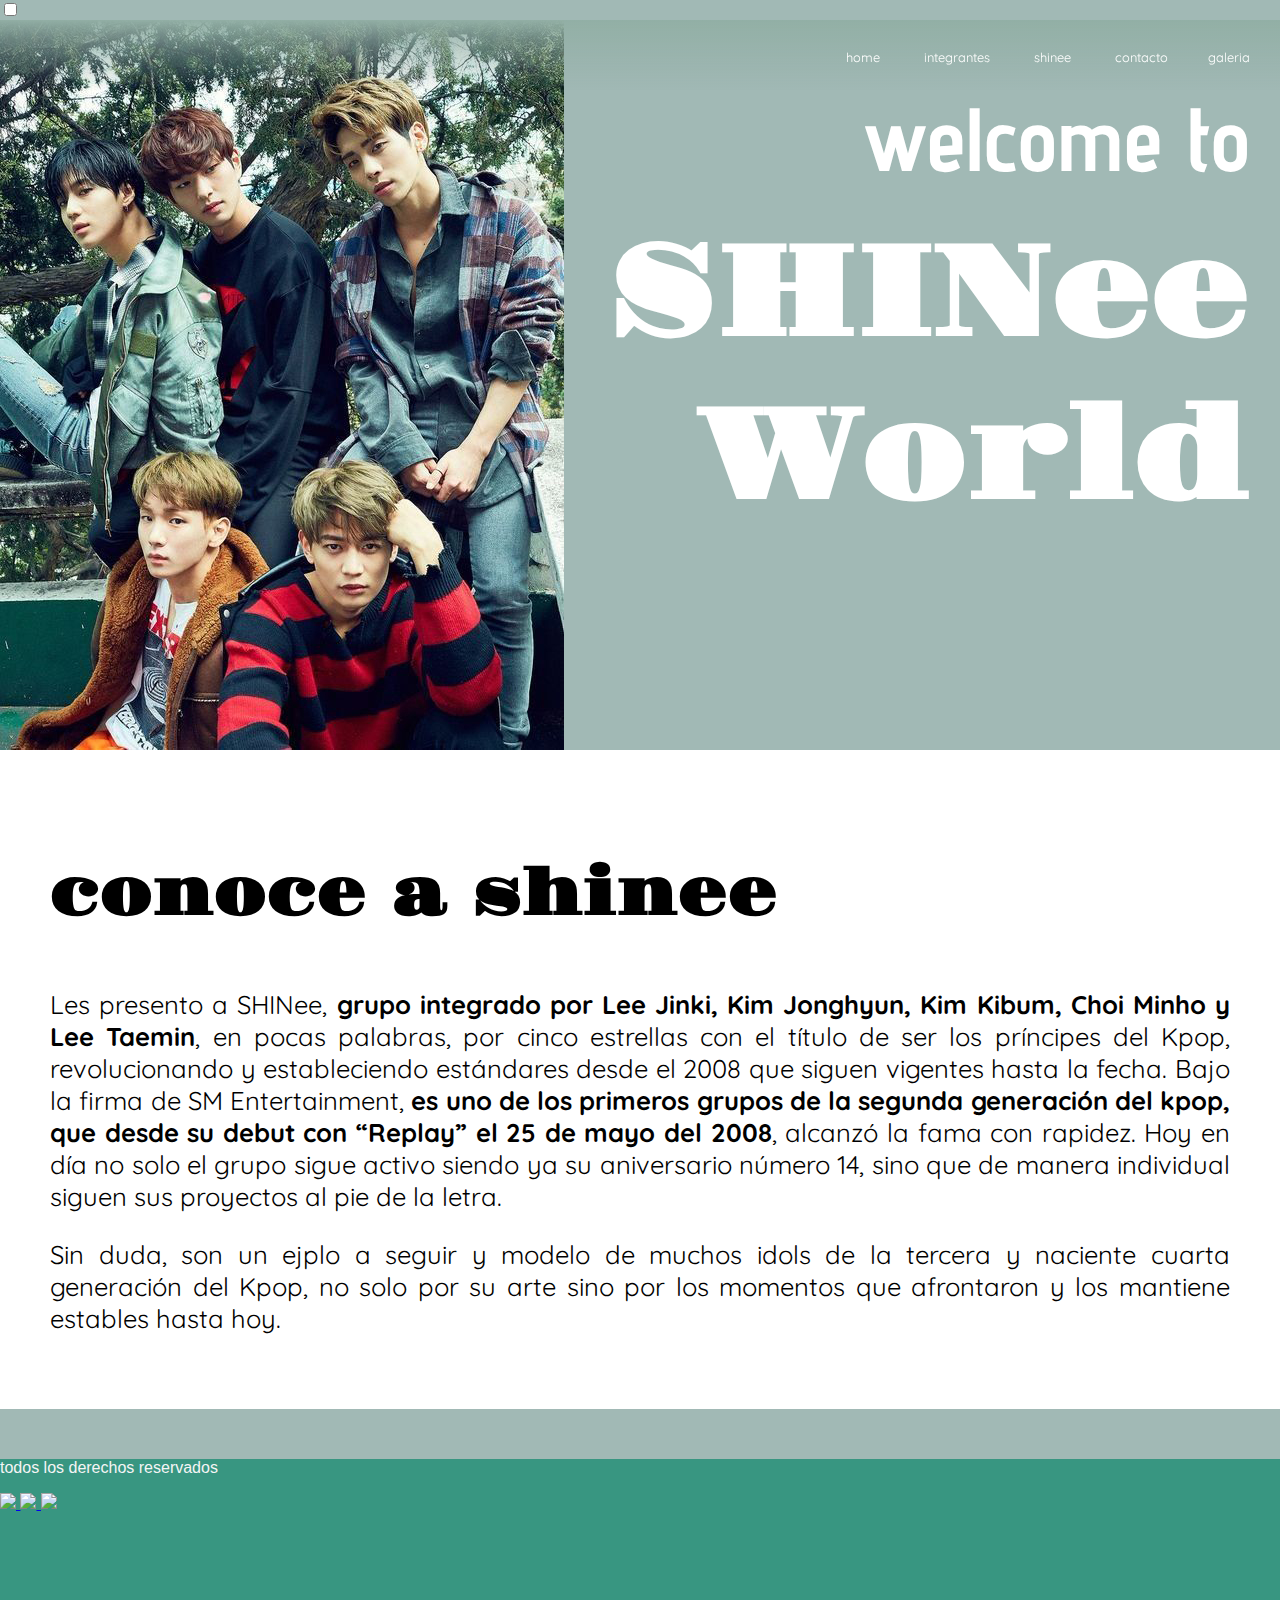
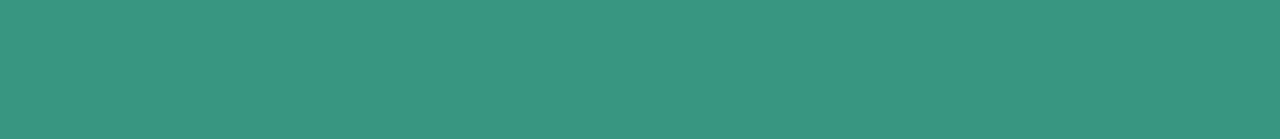
==== index.html @ b1d78f76 "first commit" ====
<!DOCTYPE html>
<html lang="es">

<head>
    <meta charset="UTF-8">
    <meta http-equiv="X-UA-Compatible" content="IE=edge">
    <meta name="viewport" content="width=device-width, initial-scale=1.0">
    <link rel="stylesheet" href="style.css">
    <link rel="preconnect" href="https://fonts.googleapis.com">
    <link rel="preconnect" href="https://fonts.gstatic.com" crossorigin>
    <link href="https://fonts.googleapis.com/css2?family=Advent+Pro:wght@100&display=swap" rel="stylesheet">
    <link rel="preconnect" href="https://fonts.googleapis.com">
    <link rel="preconnect" href="https://fonts.gstatic.com" crossorigin>
    <link href="https://fonts.googleapis.com/css2?family=Quicksand:wght@700&display=swap" rel="stylesheet">
    <link rel="preconnect" href="https://fonts.googleapis.com">
    <link rel="preconnect" href="https://fonts.gstatic.com" crossorigin>
    <link href="https://fonts.googleapis.com/css2?family=Gravitas+One&family=Quicksand:wght@300;400&display=swap"
        rel="stylesheet"
    href="https://raw.github.com/daneden/animate.css/master/animate.css">
    <title>shinee world</title>
</head>

<body>

<Header>

    <div id="grillaindex">

        <div id="home"> 
        <input type="checkbox" name="nav-btn" id="nav-btn" />
    <span></span>
            <nav>
                <ul>

                    <li><a href="#home"> home </a></li>
                    <li><a href="integrantes.html"> integrantes</a></li>
                    <li><a href="shinee.html"> shinee </a></li>
                    <li><a href="contacto.html"> contacto </a>
                    <li><a href="galeria.html"> galeria </a>

                </ul>

            </nav>

</Header>

        <div class="banner">

            <div class="imgfondo">
                <img src="./imagenes/shinee/banner.jpg" alt="foto grupal de shinee">
            </div>

            <h1> welcome to <span id="shineeworld"> <br> SHINee <br> World</span></h1>
        </div>

        <main class="mainindex">
            <h2>conoce a shinee</h2>
            <p>Les presento a SHINee, <strong>grupo integrado por Lee Jinki, Kim Jonghyun, Kim Kibum, Choi Minho y Lee
                    Taemin</strong>,
                en pocas palabras, por cinco estrellas con el título de ser los príncipes del Kpop, revolucionando y
                estableciendo estándares desde el 2008 que siguen vigentes hasta la fecha. Bajo la firma de SM
                Entertainment,<strong> es uno de los primeros grupos de la segunda generación del kpop, que desde su
                    debut
                    con
                    “Replay” el 25 de mayo del 2008</strong>, alcanzó la fama con rapidez. Hoy en día no solo el grupo
                sigue
                activo
                siendo ya su aniversario número 14, sino que de manera individual siguen sus proyectos al pie de la
                letra.
            </p>
            <p>
                Sin duda, son un ejplo a seguir y modelo de muchos idols de la tercera y naciente cuarta generación
                del Kpop, no solo por su arte sino por los momentos que afrontaron y los mantiene estables hasta hoy.
            </p>


    </div>
    </main>



    <footer>

        <p>todos los derechos reservados</p>

        <a href="https://es-la.facebook.com/shinee">
            <img src="https://img.icons8.com/ios/50/FFFFFF/facebook-f.png" />
        </a>

        <a href="https://www.youtube.com/channel/UCyPwRgc3gQGqhk6RoGS50Ug">
            <img src="https://img.icons8.com/ios-filled/50/FFFFFF/youtube-play.png" />
        </a>

        <a href="https://www.instagram.com/shinee/">
            <img src="https://img.icons8.com/sf-regular-filled/48/FFFFFF/instagram-new.png" />
        </a>
    </footer>



</body>

</html>
---- style.css ----
@media (min-width: 0px) and (max-width: 320px) {

body {
    background-color: #d2ffec;
}

    /*MENU DESPLEGABLE*/


    #nav-btn{
        cursor: pointer;
        height: 25px;
        opacity: 0;
        position: absolute;
        right: 0;
        width: 25px;
        z-index: 100;
    }
    #nav-btn + label{
        display: block;
        height: 4px;
        height: 25px;
        left: 18px;
        position: absolute;
        right: 18px;
        top: 44px;
        width: 25px;
    }
    #nav-btn + span{
        background-color: rgb(255, 255, 255);
        cursor: pointer;
        display: block;
        height: 4px;
        position: absolute;
        right: 20px;
        top: 44px;
        width: 25px;
        z-index: 99;
    }
    #nav-btn + span::before,
    #nav-btn + span::after{
        background-color: rgb(255, 255, 255);
        content: "";
        display: block;
        height: 4px;
        left: 0;
        position: absolute;
        width: 25px;
    }
    #nav-btn + span::before{
        top: -20px;
    }
    #nav-btn + span::after{
        bottom: -20px;
    }
    #nav-btn:checked + span{
        background-color: #F5060A;
    }
    #nav-btn + span::before,
    #nav-btn + span::after{
        transition-delay: 0.3s, 0s;
        transition-duration: 0.3s, 0.3s;
    }
    #nav-btn + span::before{
        transition-property: top, transform;
    }
    #nav-btn + span::after{
        transition-property: bottom, transform;
    }
    #nav-btn:checked + span{
        background: none;
    }
    #nav-btn:checked + span::before{
        top: 0;
        transform: rotate(45deg);
    }
    #nav-btn:checked + span::after{
        bottom: 0;
        transform: rotate(-45deg);
    }
    #nav-btn:checked + span::before,
    #nav-btn:checked + span::after{
        transition-delay: 0s, 0.3s;
    }
    #nav-btn:checked ~ nav{
        left: 0px;
        opacity: 100;
        position: fixed;
        visibility: 1;
        z-index: 98;
    }
    #nav-btn:checked ~ nav ul{
        transform: translate(-50%, -50%);
    }
    nav{
        background: rgba(71, 106, 102, 0.534) none repeat scroll 0% 0%;
        height: 100%;
        opacity: 0;
        position: absolute;
        top: 0px;
        transition: opacity 0.5s ease 0s, visibility 0s ease 0.5s;
        visibility: 0;
        width: 100%;
        z-index: -1;
    }
    nav ul{
        left: 50%;
        position: absolute;
        top: 50%;
        transform: translate(-50%, 0%);
        transition: all 1s ease-in-out;
    }
    nav li{
        font-size: 30px;
        list-style: none;
        padding-bottom: 10px;
        text-align: center;
    }
    nav ul li a:hover{
        color: #fff;
    }
    nav li a{
        font-family: 'Quicksand', sans-serif;
        color: rgb(255, 255, 255);
        text-decoration: none;
    }
    




    
/*BANNER*/



p {
    font-size: 4vw;
}


    .bannerintegrantes, .bannerconcurso, .bannershinee, .bannergaleria, .banner {
            color: rgb(255, 255, 255);
            font-family: 'Gravitas One', cursive;  
            font-size: 5vw;
            text-align: center;
            position: sticky;    
        }

.bannerintegrantes img, .bannerconcurso img, .bannershinee img, .bannergaleria img, .banner img{
    max-width: 94vw;
    position: sticky;
}

.imgfondo img {
    filter:brightness(0.6)
}

        .banner h1 {
            position: absolute;
            top: 50%;
            left: 50%;
            transform: translate(-50%, -50%);
            float: right;
            font-size: 9vw;
            margin: 30px;
            text-align: right;
            font-family: 'Advent Pro', sans-serif;
            color: rgb(255, 255, 255);
        }


.mainindex{
    grid-area: mainindex;
}

#shineeworld {
    font-size: 11vw;
    font-family: 'Gravitas One', cursive;
    color: rgb(255, 255, 255) ;
}

.contenedor {
    height: 100%;
    width: 100%;;
}



/*HOME INFO*/

main {
    font-size: 2vw;
    font-family: 'Quicksand', sans-serif;
    margin: 0px;
    padding: 20px;
    text-align: justify;
    background-color: #ffffff;
    grid-area: main;
}



main h2 {
    font-size: 5vw;
    font-family: 'Gravitas One', cursive; ;

}











/* INTEGRANTES */

.h1integrantes {
    margin-top: 0px;
}


    
    .h1integrantes {
    position: absolute;
    top: 50%;
    left: 50%;
    transform: translate(-50%, -50%);
    }






/*SHINEE*/



.h1infoshinee {
    margin-top: 0px;
    position: absolute;
    top: 50%;
    left: 50%;
    transform: translate(-50%, -50%);
    font-family: 'Gravitas One', cursive;
    color: #ffffff;
        }










/*CONCURSO*/

.h1concurso {
    margin-top: 0px;
    position: absolute;
    top: 50%;
    left: 50%;
    transform: translate(-50%, -50%);
    }


.infocontacto {
    font-size: 20px;
    font-family: 'Quicksand', sans-serif;
    margin: 0px;
    padding: 50px;
    margin-bottom: 30px;
    text-align: justify;
    background-color: #ffffff;

}

.infocontacto h2 {
    font-size: 40px;
    font-family: 'Gravitas One', cursive; 
    text-align: center;
}


/*FORM*/

.contenedor .form .form-header .form-title{
    font-family: 'Quicksand', sans-serif;
    font-weight: normal;
    text-align: center;
    padding: 5px 0;
    }
    .contenedor .form .form-header .form-title span{
        color: #ffffff;
    }
    
    .contenedor .form {
        width: 50%;
        max-width: 500px;
        margin: auto;
        padding: 5px 35px;
        margin-top: 20px;
        padding-bottom: 30px;
        border-radius: 10px;
    }
    
    .contenedor .form .form-control-label {
        display: block;
        color: rgb(10, 4, 4);
        font-size: 16px;
        position: relative;
    }
    .contenedor .form .form-input, .form-textarea{
        background: rgba(255, 255, 255, 0.572);
        border: none;
        outline: none;
        border-bottom: 2px solid rgb(195, 247, 225);
        width: 100%;
        padding: 10px;
        font-size: 12px;
        color: rgb(130, 151, 141)
    }
    
    .contenedor .form .form-textarea{
        resize: vertical;
        max-height: 150px;
        min-height: 50px;
    }
    .contenedor .form .btn-submit{
        width: 100%;
        outline: none;
        background:rgb(155, 202, 180);
        font-size: 16px;
        border: none;
        color: rgb(215, 225, 225);
        padding: 15px 0;
        cursor: pointer;
        transition: all .5s ease;
    }
    .contenedor .form .btn-submit:hover {
    background: #ffffff;
}








/*GALERIA*/


.cajagaleria h1 {
    margin-top: 0px;
    position: absolute;
    top: 50%;
    left: 50%;
    transform: translate(-50%, -50%);
    
}








/*FOOTER*/

footer {
    background-color: #389681;                   
    margin: auto ;
    height: 280px;
    width: 100%;
    margin-top: 50px;
    font-family: Arial, "Helvetica Neue", Helvetica, sans-serif;
    color: whitesmoke ;
    }  
}























/*----------------------------------------------------------------------------------------------------------------*/


























/*ESCRITORIO*/




@media (min-width: 321px) and (max-width: 2000px ) 
{
    

body {
    margin: 0px;
    background-color: rgb(161, 185, 181);
}


*{
    max-width: 100%;
}

header{
    margin-left: auto;
    margin-right: auto;
    margin-top: 0px;
}










/*HOME*/

/* BARRA DE NAVEGACION */

nav {
    width: 100% ;
    height: 70px;
    background: rgb(146,175,165);
    background: linear-gradient(0deg, rgba(146,175,165,0) 0%, rgba(146,175,165,1) 100%);
    text-align: right;
    font-family: 'Quicksand', sans-serif;
    position: fixed;


}


nav li {
    display: inline-block;
    padding: 10px;
    padding-right: 30px;

}

nav a {
    text-decoration: none;
    color: white;
    font-size: 1vw;

}


ul {
    display: inline-block;
}





/*BANNER*/

.bannerintegrantes, .bannerconcurso, .bannershinee, .bannergaleria {
color: rgb(255, 255, 255);
    font-family: 'Gravitas One', cursive;  
    font-size: 5vw;
    text-align: center;   
}




.imgfondo{
    float: left;
    grid-area: imgfondo;
    display: flex;
}

.banner h1 {
    float: right;
    font-size: 7vw;
    margin: 30px;
    text-align: right;
    font-family: 'Advent Pro', sans-serif;
    color: rgb(255, 255, 255);
}

.banner {
    display:grid;
    grid-template-areas: 
    "imgfondo mainindex";

}

.mainindex{
    grid-area: mainindex;
}

#shineeworld {
    font-size: 10vw;
    font-family: 'Gravitas One', cursive;
    color: rgb(255, 255, 255) ;
}

.contenedor {
    height: 100%;
    width: 100%;;
}



/*HOME INFO*/

main {
    font-size: 2vw;
    font-family: 'Quicksand', sans-serif;
    margin: 0px;
    padding: 50px;
    text-align: justify;
    background-color: #ffffff;
    grid-area: main;
}



main h2 {
    font-size: 5vw;
    font-family: 'Gravitas One', cursive; ;

}

















/* INTEGRANTES */

.h1integrantes {
    margin-top: 0px;
}


    
    .h1integrantes {
    position: absolute;
    top: 50%;
    left: 50%;
    transform: translate(-50%, -50%);
    }



















/*SHINEE*/



.h1infoshinee {
    margin-top: 0px;
    position: absolute;
    top: 50%;
    left: 50%;
    transform: translate(-50%, -50%);
    font-family: 'Gravitas One', cursive;
    color: #ffffff;
        }


















/*CONCURSO*/

.h1concurso {
    margin-top: 0px;
    position: absolute;
    top: 50%;
    left: 50%;
    transform: translate(-50%, -50%);
    }


.infocontacto {
    font-size: 20px;
    font-family: 'Quicksand', sans-serif;
    margin: 0px;
    padding: 50px;
    margin-bottom: 30px;
    text-align: justify;
    background-color: #ffffff;

}

.infocontacto h2 {
    font-size: 40px;
    font-family: 'Gravitas One', cursive; 
    text-align: center;
}


/*FORM*/

.contenedor .form .form-header .form-title{
    font-family: 'Quicksand', sans-serif;
    font-weight: normal;
    text-align: center;
    padding: 5px 0;
    }
    .contenedor .form .form-header .form-title span{
        color: #ffffff;
    }
    
    .contenedor .form {
        width: 50%;
        max-width: 500px;
        margin: auto;
        padding: 5px 35px;
        margin-top: 20px;
        padding-bottom: 30px;
        border-radius: 10px;
    }
    
    .contenedor .form .form-control-label {
        display: block;
        color: rgb(10, 4, 4);
        font-size: 16px;
        position: relative;
    }
    .contenedor .form .form-input, .form-textarea{
        background: rgba(255, 255, 255, 0.572);
        border: none;
        outline: none;
        border-bottom: 2px solid rgb(195, 247, 225);
        width: 100%;
        padding: 10px;
        font-size: 12px;
        color: rgb(130, 151, 141)
    }
    
    .contenedor .form .form-textarea{
        resize: vertical;
        max-height: 150px;
        min-height: 50px;
    }
    .contenedor .form .btn-submit{
        width: 100%;
        outline: none;
        background:rgb(155, 202, 180);
        font-size: 16px;
        border: none;
        color: rgb(215, 225, 225);
        padding: 15px 0;
        cursor: pointer;
        transition: all .5s ease;
    }
    .contenedor .form .btn-submit:hover {
    background: #ffffff;
}















/*GALERIA*/


.cajagaleria h1 {
    margin-top: 0px;
    position: absolute;
    top: 50%;
    left: 50%;
    transform: translate(-50%, -50%);
    
}








/*FOOTER*/

footer {
    background-color: #389681;                   
    margin: auto ;
    height: 280px;
    width: 100%;
    margin-top: 50px;
    font-family: Arial, "Helvetica Neue", Helvetica, sans-serif;
    color: whitesmoke ;
    }  


}
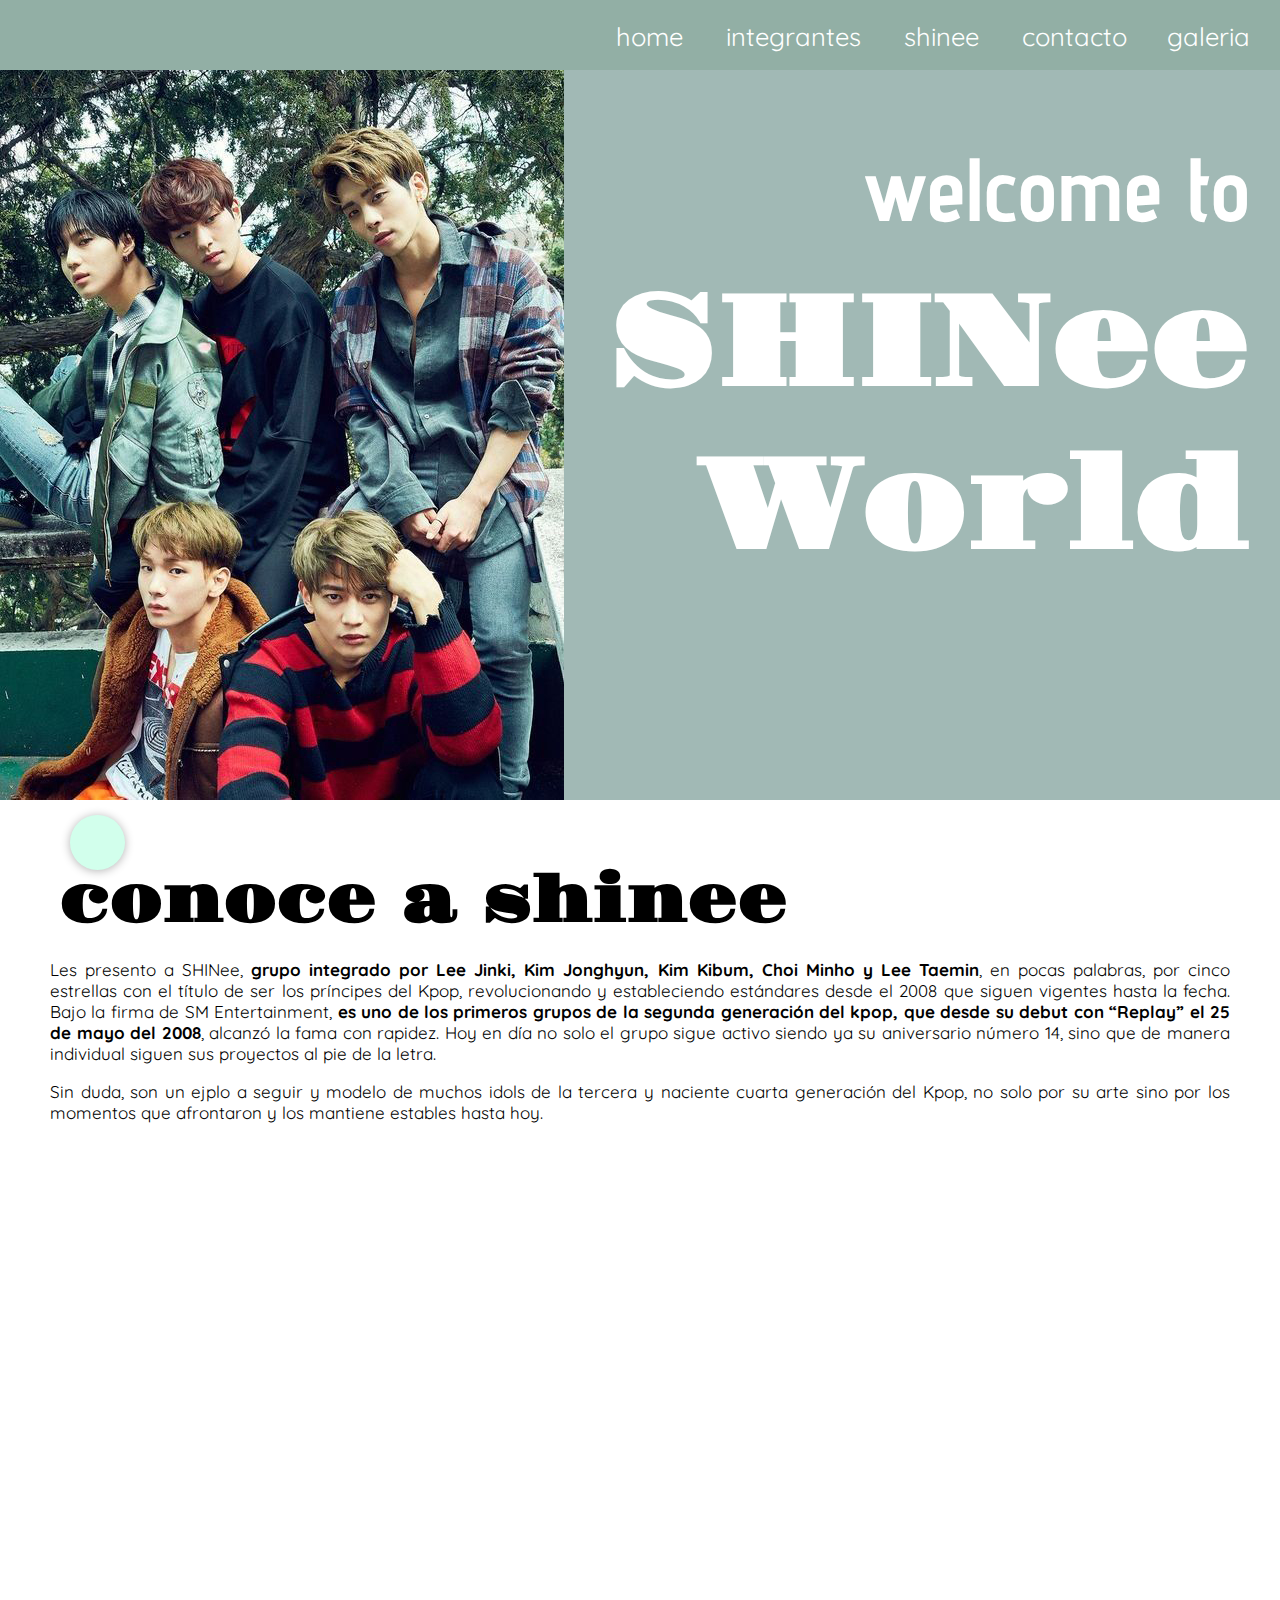
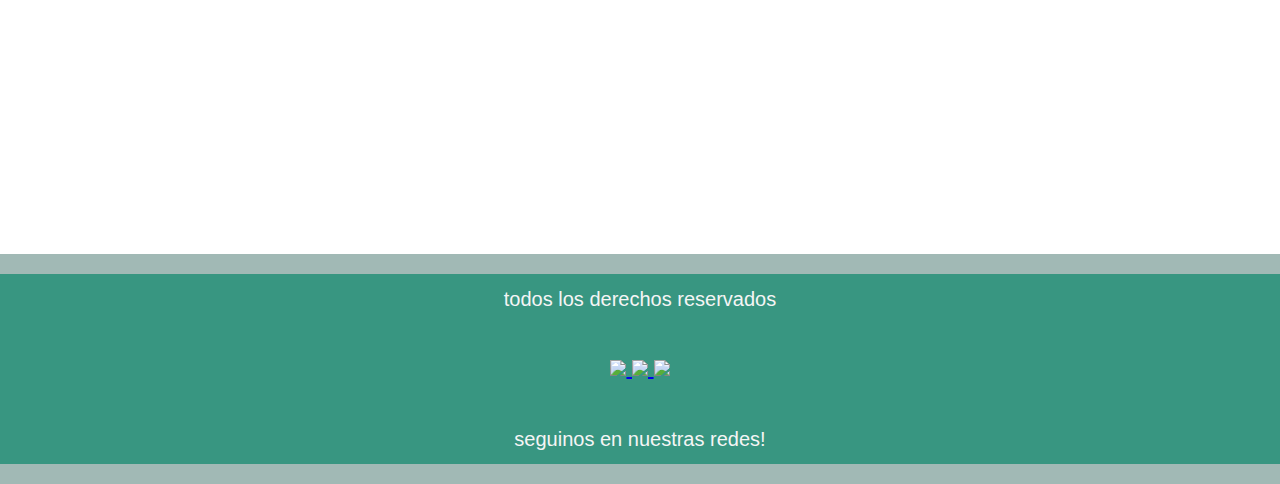
==== commit 77a3cf81: "agregar nuevos archivos" ====
--- a/index.html
+++ b/index.html
@@ -5,7 +5,7 @@
     <meta charset="UTF-8">
     <meta http-equiv="X-UA-Compatible" content="IE=edge">
     <meta name="viewport" content="width=device-width, initial-scale=1.0">
-    <link rel="stylesheet" href="style.css">
+
     <link rel="preconnect" href="https://fonts.googleapis.com">
     <link rel="preconnect" href="https://fonts.gstatic.com" crossorigin>
     <link href="https://fonts.googleapis.com/css2?family=Advent+Pro:wght@100&display=swap" rel="stylesheet">
@@ -15,68 +15,132 @@
     <link rel="preconnect" href="https://fonts.googleapis.com">
     <link rel="preconnect" href="https://fonts.gstatic.com" crossorigin>
     <link href="https://fonts.googleapis.com/css2?family=Gravitas+One&family=Quicksand:wght@300;400&display=swap"
-        rel="stylesheet"
-    href="https://raw.github.com/daneden/animate.css/master/animate.css">
+        rel="stylesheet" href="https://raw.github.com/daneden/animate.css/master/animate.css">
+    <link href="https://cdn.jsdelivr.net/npm/bootstrap@5.0.2/dist/css/bootstrap.min.css" rel="stylesheet"
+        integrity="sha384-EVSTQN3/azprG1Anm3QDgpJLIm9Nao0Yz1ztcQTwFspd3yD65VohhpuuCOmLASjC" crossorigin="anonymous">
+    <link rel="stylesheet" href="estilos/style.css">
     <title>shinee world</title>
 </head>
 
 <body>
 
-<Header>
+    <Header>
 
-    <div id="grillaindex">
+        <div id="grillaindex">
 
-        <div id="home"> 
-        <input type="checkbox" name="nav-btn" id="nav-btn" />
-    <span></span>
-            <nav>
-                <ul>
+            <a name="home" id="home"></a>
 
-                    <li><a href="#home"> home </a></li>
-                    <li><a href="integrantes.html"> integrantes</a></li>
-                    <li><a href="shinee.html"> shinee </a></li>
-                    <li><a href="contacto.html"> contacto </a>
-                    <li><a href="galeria.html"> galeria </a>
+            <div id="home">
 
-                </ul>
+                <div class="hamburguesa">
 
-            </nav>
+                    <div class="collapse" id="navbarToggleExternalContent">
+                        <div class="bg-dark p-4">
+                            <h5 class="text-white h4">menu</h5>
+                            <span class="text-muted">
+                                <nav>
+                                    <ul>
+                                        <li><a href="#home"> home </a></li>
+                                        <li><a href="integrantes.html"> integrantes</a></li>
+                                        <li><a href="shinee.html"> shinee </a></li>
+                                        <li><a href="contacto.html"> contacto </a>
+                                        <li><a href="galeria.html"> galeria </a>
+                                    </ul>
+                                </nav>
+                            </span>
+                        </div>
+                    </div>
+                    <nav class="navbar navbar-dark bg-dark">
+                        <div class="container-fluid">
+                            <button class="navbar-toggler" type="button" data-bs-toggle="collapse"
+                                data-bs-target="#navbarToggleExternalContent"
+                                aria-controls="navbarToggleExternalContent" aria-expanded="false"
+                                aria-label="Toggle navigation">
+                                <span class="navbar-toggler-icon"></span>
+                            </button>
+                        </div>
+                    </nav>
+                </div>
 
-</Header>
+                <div class="navescritorio">
+                    <nav>
+                        <ul>
 
-        <div class="banner">
+                            <li><a href="#home"> home </a></li>
+                            <li><a href="integrantes.html"> integrantes</a></li>
+                            <li><a href="shinee.html"> shinee </a></li>
+                            <li><a href="contacto.html"> contacto </a>
+                            <li><a href="galeria.html"> galeria </a>
 
-            <div class="imgfondo">
-                <img src="./imagenes/shinee/banner.jpg" alt="foto grupal de shinee">
-            </div>
+                        </ul>
+                    </nav>
+                </div>
 
-            <h1> welcome to <span id="shineeworld"> <br> SHINee <br> World</span></h1>
+            
+    </Header>
+
+    <div class="banner">
+
+        <div class="imgfondo">
+            <img src="./imagenes/shinee/banner.jpg" alt="foto grupal de shinee">
         </div>
 
-        <main class="mainindex">
-            <h2>conoce a shinee</h2>
-            <p>Les presento a SHINee, <strong>grupo integrado por Lee Jinki, Kim Jonghyun, Kim Kibum, Choi Minho y Lee
-                    Taemin</strong>,
-                en pocas palabras, por cinco estrellas con el título de ser los príncipes del Kpop, revolucionando y
-                estableciendo estándares desde el 2008 que siguen vigentes hasta la fecha. Bajo la firma de SM
-                Entertainment,<strong> es uno de los primeros grupos de la segunda generación del kpop, que desde su
-                    debut
-                    con
-                    “Replay” el 25 de mayo del 2008</strong>, alcanzó la fama con rapidez. Hoy en día no solo el grupo
-                sigue
-                activo
-                siendo ya su aniversario número 14, sino que de manera individual siguen sus proyectos al pie de la
-                letra.
-            </p>
-            <p>
-                Sin duda, son un ejplo a seguir y modelo de muchos idols de la tercera y naciente cuarta generación
-                del Kpop, no solo por su arte sino por los momentos que afrontaron y los mantiene estables hasta hoy.
-            </p>
+        <h1> welcome to <span id="shineeworld"> <br> SHINee <br> World</span></h1>
+    </div>
+
+    <main class="mainindex">
+        <section>
+            <h2 class="display-4 text-center mt-3"> conoce a shinee </h2>
+        </section>
+        <section class="containerfluid">
+            <div class="row">
+                <div class="col-lg-4 col-md-6 col-sm-12">
+                    <p>Les presento a SHINee, <strong>grupo integrado por Lee Jinki, Kim Jonghyun, Kim Kibum, Choi Minho
+                            y
+                            Lee
+                            Taemin</strong>,
+                        en pocas palabras, por cinco estrellas con el título de ser los príncipes del Kpop,
+                        revolucionando y
+                        estableciendo estándares desde el 2008 que siguen vigentes hasta la fecha. Bajo la firma de SM
+                        Entertainment,<strong> es uno de los primeros grupos de la segunda generación del kpop, que
+                            desde su
+                            debut
+                            con
+                            “Replay” el 25 de mayo del 2008</strong>, alcanzó la fama con rapidez. Hoy en día no solo el
+                        grupo
+                        sigue
+                        activo
+                        siendo ya su aniversario número 14, sino que de manera individual siguen sus proyectos al pie de
+                        la
+                        letra.
+                    </p>
+                    <p>
+                        Sin duda, son un ejplo a seguir y modelo de muchos idols de la tercera y naciente cuarta
+                        generación
+                        del Kpop, no solo por su arte sino por los momentos que afrontaron y los mantiene estables hasta
+                        hoy.
+                    </p>
+                </div>
 
 
-    </div>
+
+
+                <div class="col-lg-8 col-md-6 col-sm-12">
+                    <div class="video">
+                        <iframe class="iframe" width="560" height="315" src="https://www.youtube.com/embed/nchkAmc49p4"
+                            title="YouTube video player" frameborder="0"
+                            allow="accelerometer; autoplay; clipboard-write; encrypted-media; gyroscope; picture-in-picture"
+                            allowfullscreen></iframe>
+                    </div>
+                </div>
+
+        </section>
+
+</div>
+        <a href="#home" class="boton"> </a>
+
+        </div>
     </main>
-
 
 
     <footer>
@@ -94,10 +158,18 @@
         <a href="https://www.instagram.com/shinee/">
             <img src="https://img.icons8.com/sf-regular-filled/48/FFFFFF/instagram-new.png" />
         </a>
+
+        <p>seguinos en nuestras redes!</p>
+
     </footer>
 
 
 
+
+    <script src="https://cdn.jsdelivr.net/npm/bootstrap@5.0.2/dist/js/bootstrap.bundle.min.js"
+        integrity="sha384-MrcW6ZMFYlzcLA8Nl+NtUVF0sA7MsXsP1UyJoMp4YLEuNSfAP+JcXn/tWtIaxVXM"
+        crossorigin="anonymous"></script>
+
 </body>
 
 </html>--- a/estilos/style.css
+++ b/estilos/style.css
@@ -0,0 +1,445 @@
+@media (min-width: 0px) and (max-width: 400px) {
+  body {
+    background-color: #d2ffec;
+  }
+  .navescritorio {
+    display: none;
+  }
+  /*BANNER*/
+  p {
+    font-size: 4vw;
+  }
+  .bannerintegrantes, .bannerconcurso, .bannershinee, .bannergaleria, .banner {
+    color: rgb(255, 255, 255);
+    font-family: "Gravitas One", cursive;
+    font-size: 5vw;
+    text-align: center;
+    position: -webkit-sticky;
+    position: sticky;
+  }
+  .bannerintegrantes img, .bannerconcurso img, .bannershinee img, .bannergaleria img, .banner img {
+    max-width: 94vw;
+    position: -webkit-sticky;
+    position: sticky;
+  }
+  .imgfondo img {
+    filter: brightness(0.6);
+  }
+  .banner h1 {
+    position: absolute;
+    top: 50%;
+    left: 50%;
+    transform: translate(-50%, -50%);
+    float: right;
+    font-size: 9vw;
+    margin: 30px;
+    text-align: right;
+    font-family: "Advent Pro", sans-serif;
+    color: rgb(255, 255, 255);
+  }
+  .mainindex {
+    grid-area: mainindex;
+  }
+  #shineeworld {
+    font-size: 11vw;
+    font-family: "Gravitas One", cursive;
+    color: rgb(255, 255, 255);
+  }
+  .contenedor {
+    height: 100%;
+    width: 100%;
+  }
+  /*HOME INFO*/
+  main {
+    font-size: 2vw;
+    font-family: "Quicksand", sans-serif;
+    margin: 0px;
+    padding: 20px;
+    text-align: justify;
+    background-color: #ffffff;
+    grid-area: main;
+  }
+  .video {
+    position: relative;
+    overflow: hidden;
+    padding-top: 56.25%;
+  }
+  .iframe {
+    position: absolute;
+    top: 0;
+    left: 0;
+    width: 100%;
+    height: 100%;
+    border: 0;
+  }
+  .mainindex h2 {
+    font-size: 5vw;
+    font-family: "Gravitas One", cursive;
+    margin: 10px;
+  }
+  h2 {
+    font-family: "Gravitas One", cursive;
+  }
+  /* INTEGRANTES */
+  .h1integrantes {
+    margin-top: 0px;
+  }
+  .h1integrantes {
+    position: absolute;
+    top: 50%;
+    left: 50%;
+    transform: translate(-50%, -50%);
+  }
+  /*SHINEE*/
+  .h1infoshinee {
+    margin-top: 0px;
+    position: absolute;
+    top: 50%;
+    left: 50%;
+    transform: translate(-50%, -50%);
+    font-family: "Gravitas One", cursive;
+    color: #ffffff;
+  }
+  /*CONCURSO*/
+  .h1concurso {
+    margin-top: 0px;
+    position: absolute;
+    top: 50%;
+    left: 50%;
+    transform: translate(-50%, -50%);
+  }
+  .infocontacto {
+    font-size: 20px;
+    font-family: "Quicksand", sans-serif;
+    margin: 0px;
+    padding: 50px;
+    margin-bottom: 30px;
+    text-align: justify;
+    background-color: #ffffff;
+  }
+  .infocontacto h2 {
+    font-size: 40px;
+    font-family: "Gravitas One", cursive;
+    text-align: center;
+  }
+  /*FORM*/
+  .contenedor .form .form-header .form-title {
+    font-family: "Quicksand", sans-serif;
+    font-weight: normal;
+    text-align: center;
+    padding: 5px 0;
+  }
+  .contenedor .form .form-header .form-title span {
+    color: #ffffff;
+  }
+  .contenedor .form {
+    width: 50%;
+    max-width: 500px;
+    margin: auto;
+    padding: 5px 35px;
+    margin-top: 20px;
+    padding-bottom: 30px;
+    border-radius: 10px;
+  }
+  .contenedor .form .form-control-label {
+    display: block;
+    color: rgb(10, 4, 4);
+    font-size: 16px;
+    position: relative;
+  }
+  .contenedor .form .form-input, .form-textarea {
+    background: rgba(255, 255, 255, 0.572);
+    border: none;
+    outline: none;
+    border-bottom: 2px solid rgb(195, 247, 225);
+    width: 100%;
+    padding: 10px;
+    font-size: 12px;
+    color: rgb(130, 151, 141);
+  }
+  .contenedor .form .form-textarea {
+    resize: vertical;
+    max-height: 150px;
+    min-height: 50px;
+  }
+  .contenedor .form .btn-submit {
+    width: 100%;
+    outline: none;
+    background: rgb(155, 202, 180);
+    font-size: 16px;
+    border: none;
+    color: rgb(215, 225, 225);
+    padding: 15px 0;
+    cursor: pointer;
+    transition: all 0.5s ease;
+  }
+  .contenedor .form .btn-submit:hover {
+    background: #ffffff;
+  }
+  /*GALERIA*/
+  .cajagaleria h1 {
+    margin-top: 0px;
+    position: absolute;
+    top: 50%;
+    left: 50%;
+    transform: translate(-50%, -50%);
+  }
+  /*FOOTER*/
+  footer {
+    background-color: #389681;
+    font-family: Arial, "Helvetica Neue", Helvetica, sans-serif;
+    color: whitesmoke;
+    line-height: 50px;
+    bottom: 0;
+    left: 0;
+    width: 100%;
+    text-align: center;
+    font-size: 1vw;
+  }
+}
+/*----------------------------------------------------------------------------------------------------------------*/
+/*ESCRITORIO*/
+@media (min-width: 401px) and (max-width: 2000px) {
+  body {
+    margin: 0px;
+    background-color: rgb(161, 185, 181);
+  }
+  * {
+    max-width: 100%;
+  }
+  header {
+    margin-left: auto;
+    margin-right: auto;
+    margin-top: 0px;
+  }
+  html {
+    font-size: 10px;
+  }
+  .hamburguesa {
+    display: none;
+  }
+  /*HOME*/
+  /* BARRA DE NAVEGACION */
+  nav {
+    width: 100%;
+    height: 70px;
+    background: rgb(146, 175, 165);
+    text-align: right;
+    font-family: "Quicksand", sans-serif;
+    position: -webkit-sticky;
+    position: sticky;
+  }
+  nav li {
+    display: inline-block;
+    padding: 10px;
+    padding-right: 30px;
+  }
+  nav a {
+    text-decoration: none;
+    color: white;
+    font-size: 2vw;
+  }
+  nav ul {
+    display: inline-block;
+  }
+  /*BANNER*/
+  .bannerintegrantes, .bannerconcurso, .bannershinee, .bannergaleria {
+    text-align: center;
+    position: -webkit-sticky;
+    position: sticky;
+  }
+  .bannerintegrantes h1, .bannerconcurso h1, .bannershinee h1, .bannergaleria h1 {
+    color: rgb(255, 255, 255);
+    font-family: "Gravitas One", cursive;
+    font-size: 10vw;
+  }
+  .imgfondo {
+    float: left;
+    grid-area: imgfondo;
+    display: flex;
+  }
+  .banner h1 {
+    float: right;
+    font-size: 7vw;
+    margin: 30px;
+    text-align: right;
+    font-family: "Advent Pro", sans-serif;
+    color: rgb(255, 255, 255);
+  }
+  .banner {
+    display: grid;
+    grid-template-areas: "imgfondo mainindex";
+  }
+  .mainindex {
+    grid-area: mainindex;
+  }
+  .mainindex p {
+    font-size: 17px;
+  }
+  .video {
+    position: relative;
+    overflow: hidden;
+    padding-top: 56.25%;
+  }
+  .iframe {
+    position: absolute;
+    top: 0;
+    left: 0;
+    width: 100%;
+    height: 100%;
+    border: 0;
+  }
+  #shineeworld {
+    font-size: 10vw;
+    font-family: "Gravitas One", cursive;
+    color: rgb(255, 255, 255);
+  }
+  .contenedor {
+    height: 100%;
+    width: 100%;
+  }
+  /*HOME INFO*/
+  main {
+    font-size: 2vw;
+    font-family: "Quicksand", sans-serif;
+    margin: 0px;
+    padding: 50px;
+    text-align: justify;
+    background-color: #ffffff;
+    grid-area: main;
+  }
+  main h2 {
+    font-size: 5vw;
+    font-family: "Gravitas One", cursive;
+    margin: 10px;
+  }
+  /* INTEGRANTES */
+  .h1integrantes {
+    margin-top: 0px;
+  }
+  .h1integrantes {
+    position: absolute;
+    top: 50%;
+    left: 50%;
+    transform: translate(-50%, -50%);
+  }
+  /*SHINEE*/
+  .h1infoshinee {
+    margin-top: 0px;
+    position: absolute;
+    top: 50%;
+    left: 50%;
+    transform: translate(-50%, -50%);
+    font-family: "Gravitas One", cursive;
+    color: #ffffff;
+  }
+  /*CONCURSO*/
+  .h1concurso {
+    margin-top: 0px;
+    position: absolute;
+    top: 50%;
+    left: 50%;
+    transform: translate(-50%, -50%);
+  }
+  .infocontacto {
+    font-size: 20px;
+    font-family: "Quicksand", sans-serif;
+    margin: 0px;
+    padding: 50px;
+    margin-bottom: 30px;
+    text-align: justify;
+    background-color: #ffffff;
+  }
+  .infocontacto h2 {
+    font-size: 40px;
+    font-family: "Gravitas One", cursive;
+    text-align: center;
+  }
+  /*FORM*/
+  .contenedor .form .form-header .form-title {
+    font-family: "Quicksand", sans-serif;
+    font-weight: normal;
+    text-align: center;
+    padding: 5px 0;
+  }
+  .contenedor .form .form-header .form-title span {
+    color: #ffffff;
+  }
+  .contenedor .form {
+    width: 50%;
+    max-width: 500px;
+    margin: auto;
+    padding: 5px 35px;
+    margin-top: 20px;
+    padding-bottom: 30px;
+    border-radius: 10px;
+  }
+  .contenedor .form .form-control-label {
+    display: block;
+    color: rgb(10, 4, 4);
+    font-size: 16px;
+    position: relative;
+  }
+  .contenedor .form .form-input, .form-textarea {
+    background: rgba(255, 255, 255, 0.572);
+    border: none;
+    outline: none;
+    border-bottom: 2px solid rgb(195, 247, 225);
+    width: 100%;
+    padding: 10px;
+    font-size: 12px;
+    color: rgb(130, 151, 141);
+  }
+  .contenedor .form .form-textarea {
+    resize: vertical;
+    max-height: 150px;
+    min-height: 50px;
+  }
+  .contenedor .form .btn-submit {
+    width: 100%;
+    outline: none;
+    background: rgb(155, 202, 180);
+    font-size: 16px;
+    border: none;
+    color: rgb(215, 225, 225);
+    padding: 15px 0;
+    cursor: pointer;
+    transition: all 0.5s ease;
+  }
+  .contenedor .form .btn-submit:hover {
+    background: #ffffff;
+  }
+  /*GALERIA*/
+  .cajagaleria h1 {
+    margin-top: 0px;
+    position: absolute;
+    top: 50%;
+    left: 50%;
+    transform: translate(-50%, -50%);
+  }
+  /*BOTON*/
+  .boton {
+    position: fixed;
+    width: 55px;
+    height: 55px;
+    line-height: 55px;
+    bottom: 30px;
+    background: #d2ffec;
+    border-radius: 50px;
+    text-align: center;
+    box-shadow: 0px 1px 10px rgba(0, 0, 0, 0.3);
+    margin-left: 20px;
+  }
+  /*FOOTER*/
+  footer {
+    background-color: #389681;
+    font-family: Arial, "Helvetica Neue", Helvetica, sans-serif;
+    color: whitesmoke;
+    line-height: 50px;
+    bottom: 0;
+    left: 0;
+    width: 100%;
+    text-align: center;
+    font-size: 20px;
+  }
+}/*# sourceMappingURL=style.css.map */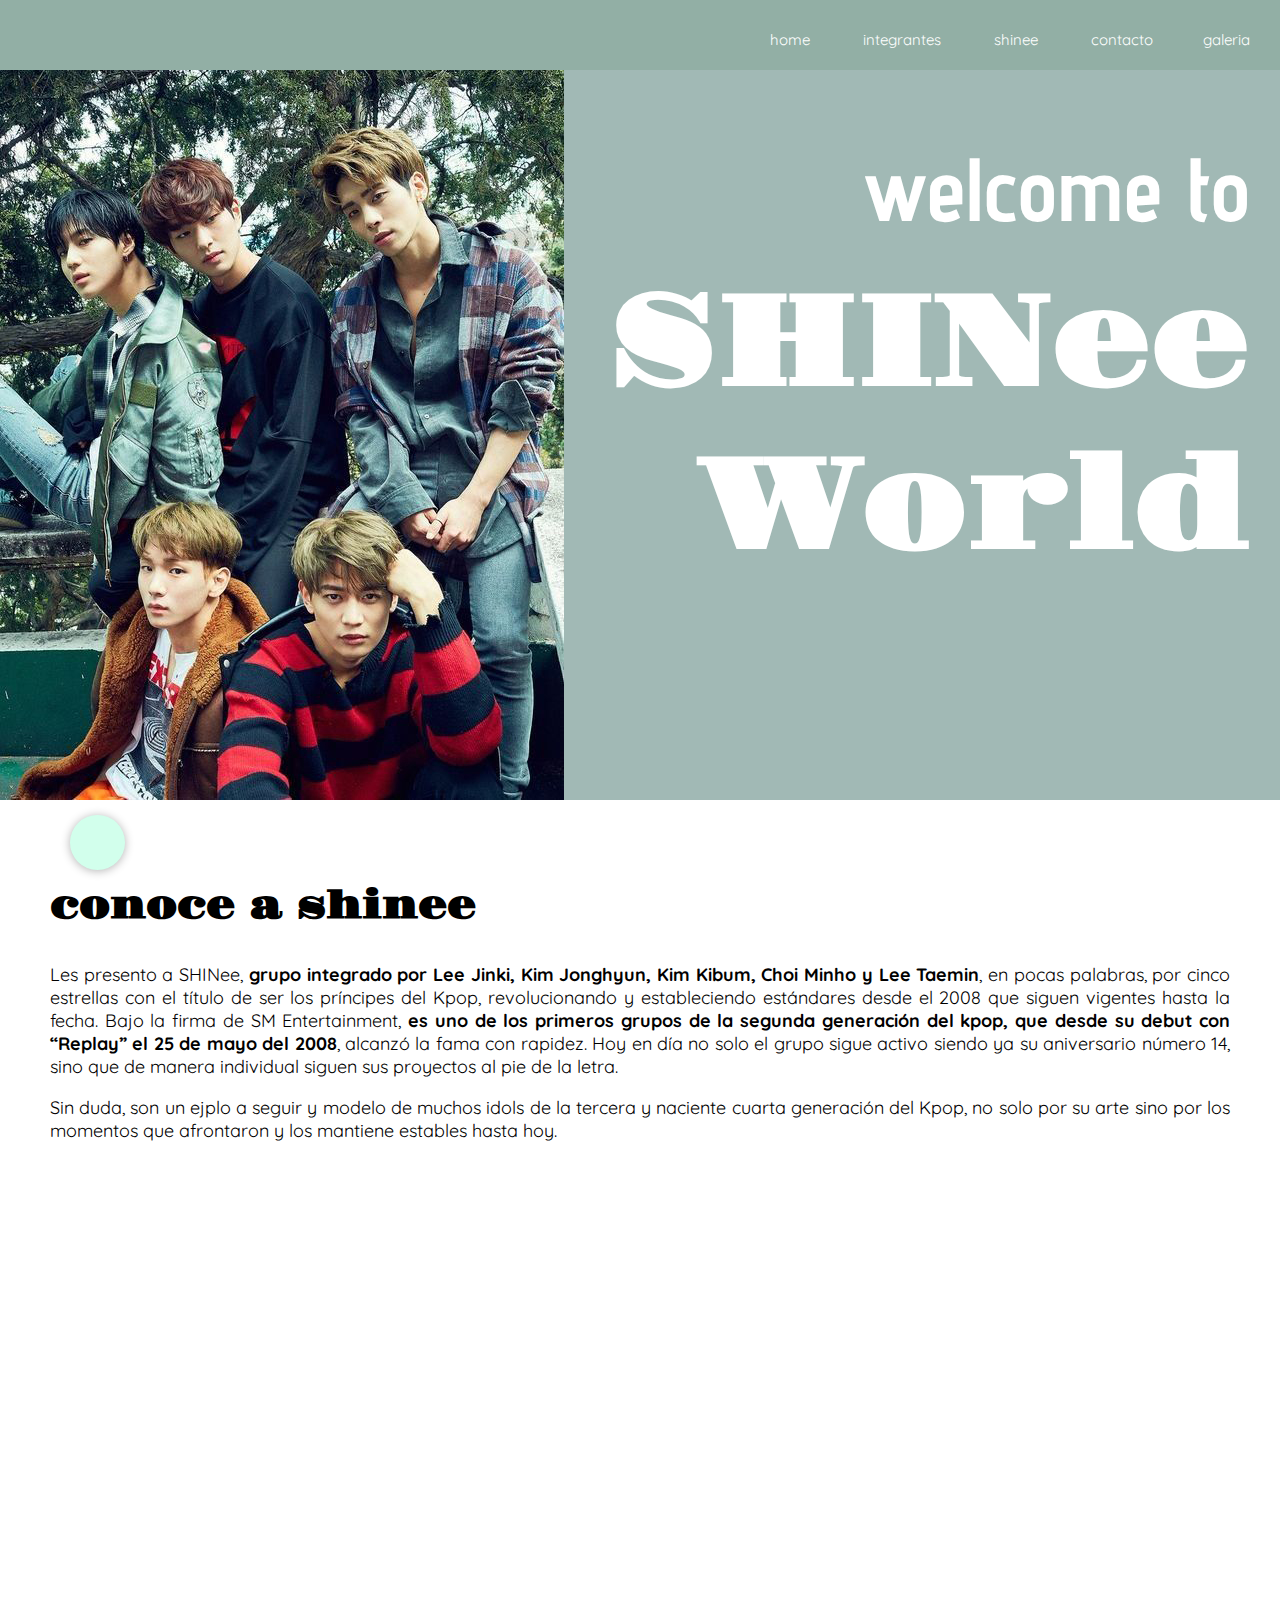
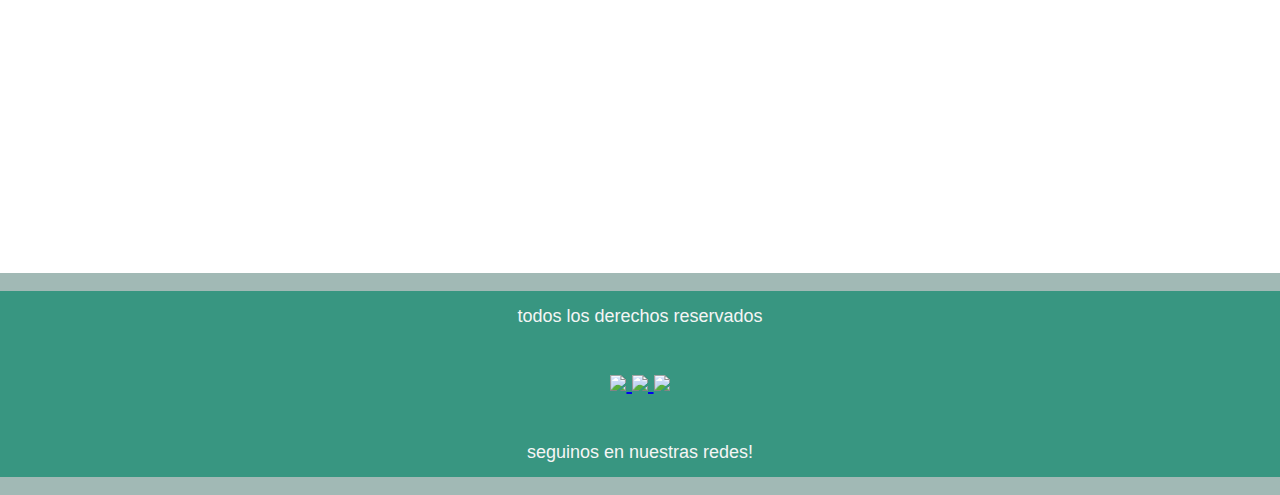
==== commit fe202fbd: "agregar mas scss" ====
--- a/index.html
+++ b/index.html
@@ -5,7 +5,8 @@
     <meta charset="UTF-8">
     <meta http-equiv="X-UA-Compatible" content="IE=edge">
     <meta name="viewport" content="width=device-width, initial-scale=1.0">
-
+    <meta name="description" content="Pagina inicio dedicada a SHINee de fans para fans">
+    <meta name="keywords" content="SHINee, Jonghyun, Key, Taemin, Minho, SM Entertaeminment, K-POP, Musica, Baile">
     <link rel="preconnect" href="https://fonts.googleapis.com">
     <link rel="preconnect" href="https://fonts.gstatic.com" crossorigin>
     <link href="https://fonts.googleapis.com/css2?family=Advent+Pro:wght@100&display=swap" rel="stylesheet">
@@ -31,11 +32,12 @@
             <a name="home" id="home"></a>
 
             <div id="home">
+                
 
                 <div class="hamburguesa">
 
                     <div class="collapse" id="navbarToggleExternalContent">
-                        <div class="bg-dark p-4">
+                        <div class="color bg-dark p-4">
                             <h5 class="text-white h4">menu</h5>
                             <span class="text-muted">
                                 <nav>
@@ -50,7 +52,7 @@
                             </span>
                         </div>
                     </div>
-                    <nav class="navbar navbar-dark bg-dark">
+                    <nav class="color navbar navbar-dark bg-dark">
                         <div class="container-fluid">
                             <button class="navbar-toggler" type="button" data-bs-toggle="collapse"
                                 data-bs-target="#navbarToggleExternalContent"
@@ -124,7 +126,6 @@
 
 
 
-
                 <div class="col-lg-8 col-md-6 col-sm-12">
                     <div class="video">
                         <iframe class="iframe" width="560" height="315" src="https://www.youtube.com/embed/nchkAmc49p4"
@@ -165,7 +166,6 @@
 
 
 
-
     <script src="https://cdn.jsdelivr.net/npm/bootstrap@5.0.2/dist/js/bootstrap.bundle.min.js"
         integrity="sha384-MrcW6ZMFYlzcLA8Nl+NtUVF0sA7MsXsP1UyJoMp4YLEuNSfAP+JcXn/tWtIaxVXM"
         crossorigin="anonymous"></script>
--- a/estilos/style.css
+++ b/estilos/style.css
@@ -5,25 +5,34 @@
   .navescritorio {
     display: none;
   }
-  /*BANNER*/
   p {
     font-size: 4vw;
   }
-  .bannerintegrantes, .bannerconcurso, .bannershinee, .bannergaleria, .banner {
+  h2 {
+    font-family: "Gravitas One", cursive;
+  }
+  .bannerintegrantes, .bannerconcurso, .bannershinee, .bannergaleria {
+    text-align: center;
+    position: -webkit-sticky;
+    position: sticky;
+  }
+  .bannerintegrantes h1, .bannerconcurso h1, .bannershinee h1, .bannergaleria h1 {
+    color: rgb(255, 255, 255);
+    font-family: "Gravitas One", cursive;
+    font-size: 10vw;
+  }
+  .bannerintegrantes img, .bannerconcurso img, .bannershinee img, .bannergaleria img {
+    max-width: 94vw;
+    position: -webkit-sticky;
+    position: sticky;
+  }
+  .banner {
     color: rgb(255, 255, 255);
     font-family: "Gravitas One", cursive;
     font-size: 5vw;
     text-align: center;
     position: -webkit-sticky;
     position: sticky;
-  }
-  .bannerintegrantes img, .bannerconcurso img, .bannershinee img, .bannergaleria img, .banner img {
-    max-width: 94vw;
-    position: -webkit-sticky;
-    position: sticky;
-  }
-  .imgfondo img {
-    filter: brightness(0.6);
   }
   .banner h1 {
     position: absolute;
@@ -37,19 +46,22 @@
     font-family: "Advent Pro", sans-serif;
     color: rgb(255, 255, 255);
   }
+  .banner img {
+    max-width: 94vw;
+    position: -webkit-sticky;
+    position: sticky;
+  }
+  .imgfondo img {
+    filter: brightness(0.6);
+  }
   .mainindex {
     grid-area: mainindex;
   }
-  #shineeworld {
-    font-size: 11vw;
-    font-family: "Gravitas One", cursive;
-    color: rgb(255, 255, 255);
-  }
-  .contenedor {
-    height: 100%;
-    width: 100%;
-  }
-  /*HOME INFO*/
+  .mainindex h2 {
+    font-size: 5vw;
+    font-family: "Gravitas One", cursive;
+    margin: 10px;
+  }
   main {
     font-size: 2vw;
     font-family: "Quicksand", sans-serif;
@@ -72,19 +84,18 @@
     height: 100%;
     border: 0;
   }
-  .mainindex h2 {
-    font-size: 5vw;
-    font-family: "Gravitas One", cursive;
-    margin: 10px;
-  }
-  h2 {
-    font-family: "Gravitas One", cursive;
+  #shineeworld {
+    font-size: 11vw;
+    font-family: "Gravitas One", cursive;
+    color: rgb(255, 255, 255);
+  }
+  .contenedor {
+    height: 100%;
+    width: 100%;
   }
   /* INTEGRANTES */
   .h1integrantes {
     margin-top: 0px;
-  }
-  .h1integrantes {
     position: absolute;
     top: 50%;
     left: 50%;
@@ -123,15 +134,6 @@
     text-align: center;
   }
   /*FORM*/
-  .contenedor .form .form-header .form-title {
-    font-family: "Quicksand", sans-serif;
-    font-weight: normal;
-    text-align: center;
-    padding: 5px 0;
-  }
-  .contenedor .form .form-header .form-title span {
-    color: #ffffff;
-  }
   .contenedor .form {
     width: 50%;
     max-width: 500px;
@@ -141,13 +143,22 @@
     padding-bottom: 30px;
     border-radius: 10px;
   }
+  .contenedor .form .form-header .form-title {
+    font-family: "Quicksand", sans-serif;
+    font-weight: normal;
+    text-align: center;
+    padding: 5px 0;
+  }
+  .contenedor .form .form-header .form-title span {
+    color: #ffffff;
+  }
   .contenedor .form .form-control-label {
     display: block;
     color: rgb(10, 4, 4);
     font-size: 16px;
     position: relative;
   }
-  .contenedor .form .form-input, .form-textarea {
+  .contenedor .form .form-input, .contenedor .form .form-textarea {
     background: rgba(255, 255, 255, 0.572);
     border: none;
     outline: none;
@@ -157,7 +168,7 @@
     font-size: 12px;
     color: rgb(130, 151, 141);
   }
-  .contenedor .form .form-textarea {
+  .contenedor .form .form-input .form-textarea, .contenedor .form .form-textarea .form-textarea {
     resize: vertical;
     max-height: 150px;
     min-height: 50px;
@@ -173,7 +184,7 @@
     cursor: pointer;
     transition: all 0.5s ease;
   }
-  .contenedor .form .btn-submit:hover {
+  .contenedor .form:hover {
     background: #ffffff;
   }
   /*GALERIA*/
@@ -194,7 +205,7 @@
     left: 0;
     width: 100%;
     text-align: center;
-    font-size: 1vw;
+    font-size: 1c;
   }
 }
 /*----------------------------------------------------------------------------------------------------------------*/
@@ -218,8 +229,12 @@
   .hamburguesa {
     display: none;
   }
-  /*HOME*/
-  /* BARRA DE NAVEGACION */
+  h2 {
+    font-family: "Gravitas One", cursive;
+  }
+  p {
+    font-size: 18px;
+  }
   nav {
     width: 100%;
     height: 70px;
@@ -231,18 +246,17 @@
   }
   nav li {
     display: inline-block;
-    padding: 10px;
+    padding: 20px;
     padding-right: 30px;
   }
   nav a {
     text-decoration: none;
     color: white;
-    font-size: 2vw;
+    font-size: 15px;
   }
   nav ul {
     display: inline-block;
   }
-  /*BANNER*/
   .bannerintegrantes, .bannerconcurso, .bannershinee, .bannergaleria {
     text-align: center;
     position: -webkit-sticky;
@@ -253,10 +267,9 @@
     font-family: "Gravitas One", cursive;
     font-size: 10vw;
   }
-  .imgfondo {
-    float: left;
-    grid-area: imgfondo;
-    display: flex;
+  .banner {
+    display: grid;
+    grid-template-areas: "imgfondo mainindex";
   }
   .banner h1 {
     float: right;
@@ -266,39 +279,11 @@
     font-family: "Advent Pro", sans-serif;
     color: rgb(255, 255, 255);
   }
-  .banner {
-    display: grid;
-    grid-template-areas: "imgfondo mainindex";
-  }
-  .mainindex {
-    grid-area: mainindex;
-  }
-  .mainindex p {
-    font-size: 17px;
-  }
-  .video {
-    position: relative;
-    overflow: hidden;
-    padding-top: 56.25%;
-  }
-  .iframe {
-    position: absolute;
-    top: 0;
-    left: 0;
-    width: 100%;
-    height: 100%;
-    border: 0;
-  }
-  #shineeworld {
-    font-size: 10vw;
-    font-family: "Gravitas One", cursive;
-    color: rgb(255, 255, 255);
-  }
-  .contenedor {
-    height: 100%;
-    width: 100%;
-  }
-  /*HOME INFO*/
+  .imgfondo {
+    float: left;
+    grid-area: imgfondo;
+    display: flex;
+  }
   main {
     font-size: 2vw;
     font-family: "Quicksand", sans-serif;
@@ -308,16 +293,42 @@
     background-color: #ffffff;
     grid-area: main;
   }
-  main h2 {
+  main .mainindex {
+    grid-area: mainindex;
+  }
+  main .mainindex p {
+    font-size: 17px;
+  }
+  main .mainindex h2 {
     font-size: 5vw;
     font-family: "Gravitas One", cursive;
     margin: 10px;
+  }
+  .video {
+    position: relative;
+    overflow: hidden;
+    padding-top: 56.25%;
+  }
+  .iframe {
+    position: absolute;
+    top: 0;
+    left: 0;
+    width: 100%;
+    height: 100%;
+    border: 0;
+  }
+  #shineeworld {
+    font-size: 10vw;
+    font-family: "Gravitas One", cursive;
+    color: rgb(255, 255, 255);
+  }
+  .contenedor {
+    height: 100%;
+    width: 100%;
   }
   /* INTEGRANTES */
   .h1integrantes {
     margin-top: 0px;
-  }
-  .h1integrantes {
     position: absolute;
     top: 50%;
     left: 50%;
@@ -356,15 +367,6 @@
     text-align: center;
   }
   /*FORM*/
-  .contenedor .form .form-header .form-title {
-    font-family: "Quicksand", sans-serif;
-    font-weight: normal;
-    text-align: center;
-    padding: 5px 0;
-  }
-  .contenedor .form .form-header .form-title span {
-    color: #ffffff;
-  }
   .contenedor .form {
     width: 50%;
     max-width: 500px;
@@ -374,13 +376,22 @@
     padding-bottom: 30px;
     border-radius: 10px;
   }
+  .contenedor .form .form-header .form-title {
+    font-family: "Quicksand", sans-serif;
+    font-weight: normal;
+    text-align: center;
+    padding: 5px 0;
+  }
+  .contenedor .form .form-header .form-title span {
+    color: #ffffff;
+  }
   .contenedor .form .form-control-label {
     display: block;
     color: rgb(10, 4, 4);
     font-size: 16px;
     position: relative;
   }
-  .contenedor .form .form-input, .form-textarea {
+  .contenedor .form .form-input, .contenedor .form .form-textarea {
     background: rgba(255, 255, 255, 0.572);
     border: none;
     outline: none;
@@ -390,7 +401,7 @@
     font-size: 12px;
     color: rgb(130, 151, 141);
   }
-  .contenedor .form .form-textarea {
+  .contenedor .form .form-input .form-textarea, .contenedor .form .form-textarea .form-textarea {
     resize: vertical;
     max-height: 150px;
     min-height: 50px;
@@ -406,7 +417,7 @@
     cursor: pointer;
     transition: all 0.5s ease;
   }
-  .contenedor .form .btn-submit:hover {
+  .contenedor .form:hover {
     background: #ffffff;
   }
   /*GALERIA*/
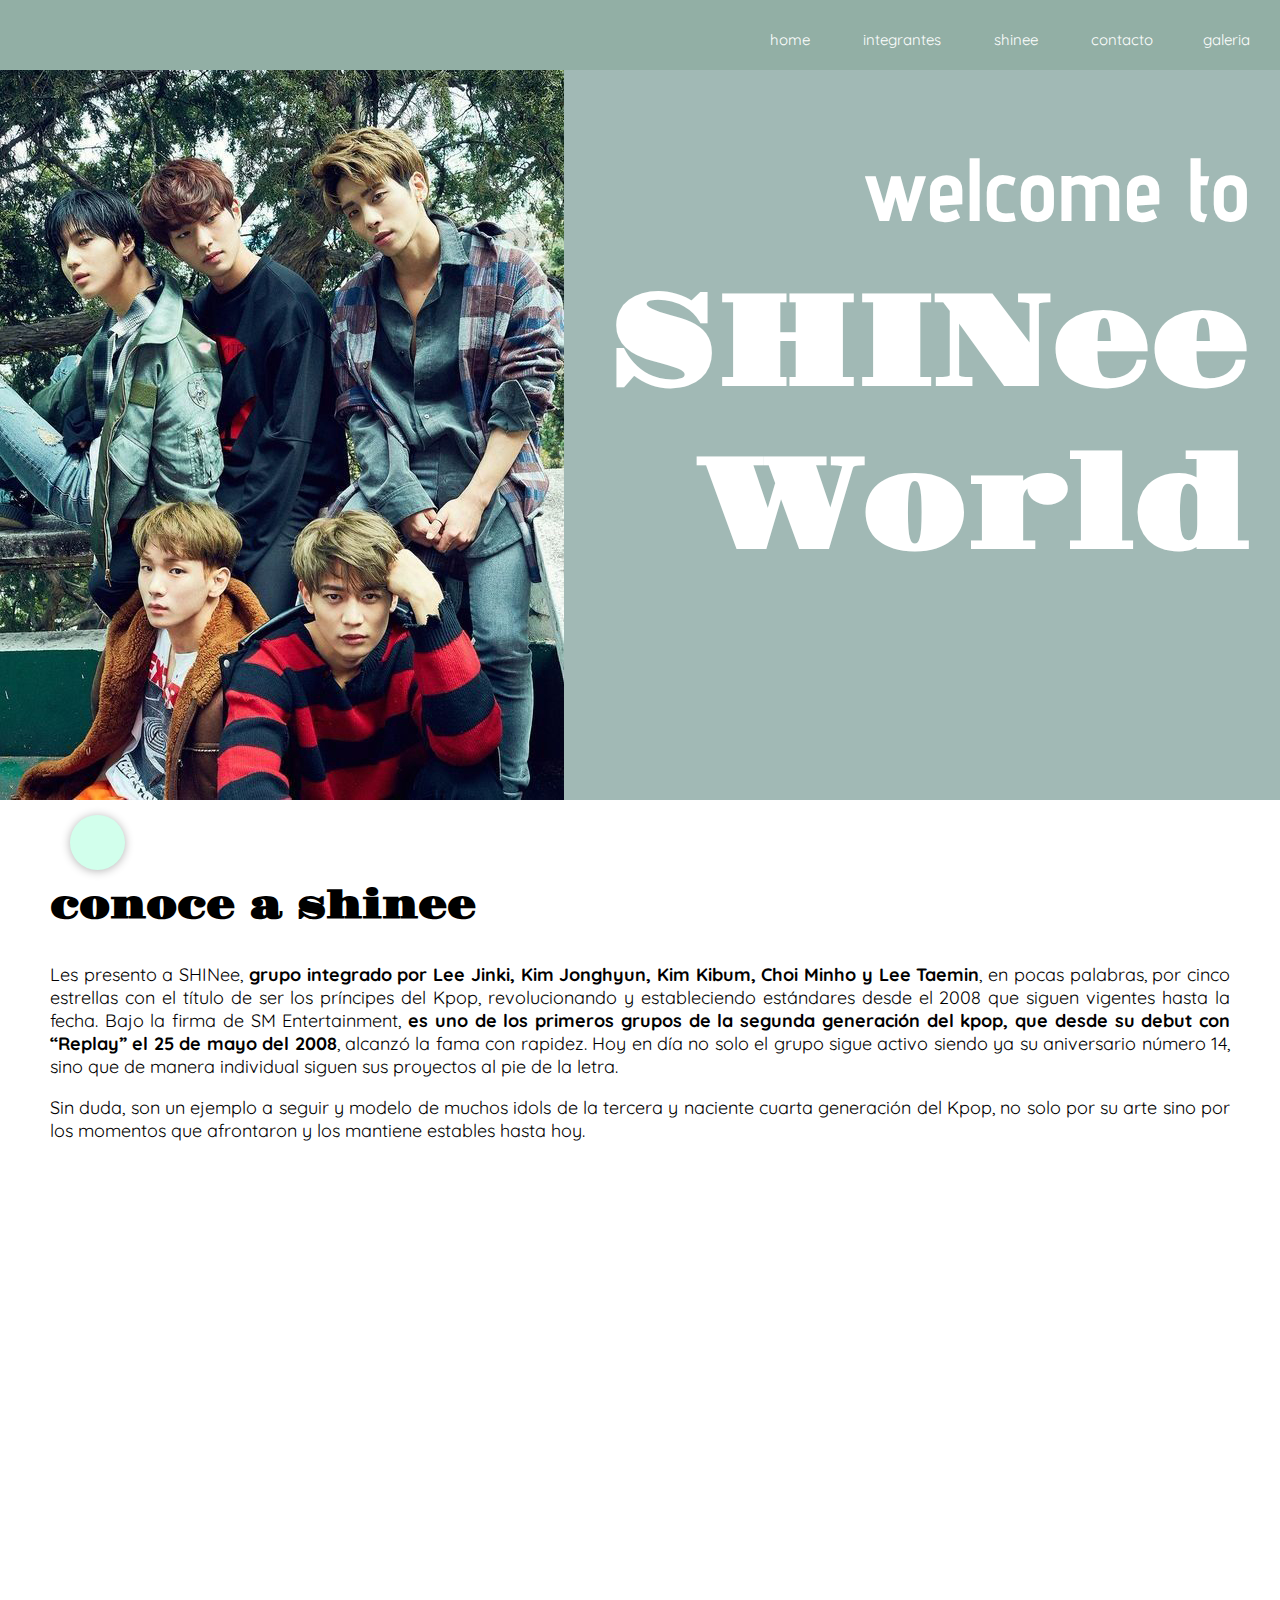
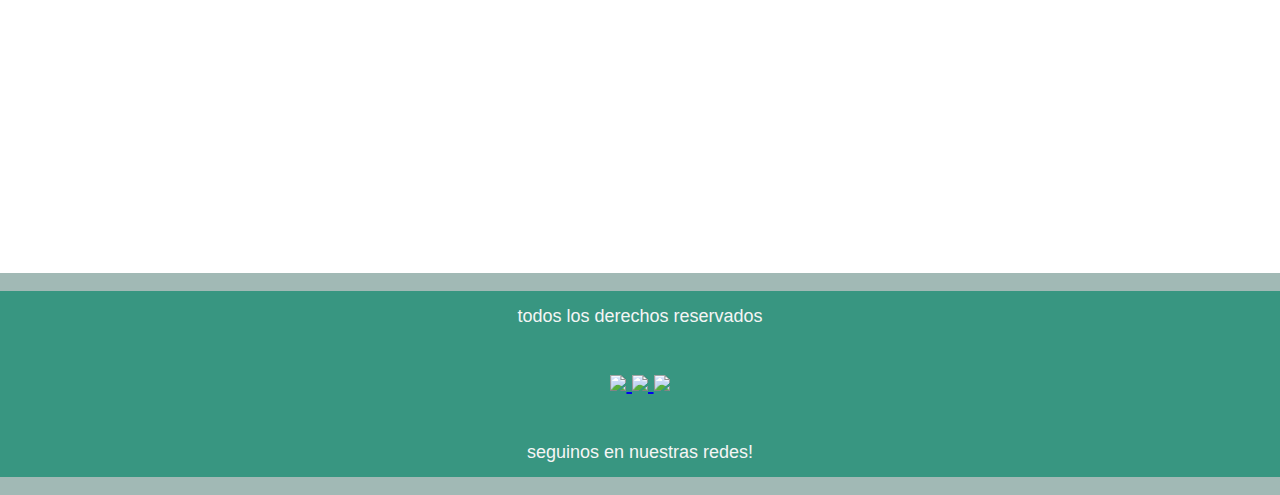
==== commit 91cada55: "agregado de correccion" ====
--- a/index.html
+++ b/index.html
@@ -117,7 +117,7 @@
                         letra.
                     </p>
                     <p>
-                        Sin duda, son un ejplo a seguir y modelo de muchos idols de la tercera y naciente cuarta
+                        Sin duda, son un ejemplo a seguir y modelo de muchos idols de la tercera y naciente cuarta
                         generación
                         del Kpop, no solo por su arte sino por los momentos que afrontaron y los mantiene estables hasta
                         hoy.
--- a/estilos/style.css
+++ b/estilos/style.css
@@ -1,4 +1,5 @@
-@media (min-width: 0px) and (max-width: 400px) {
+/*MOBIL*/
+@media (min-width: 0px) and (max-width: 550px) {
   body {
     background-color: #d2ffec;
   }
@@ -135,10 +136,7 @@
   }
   /*FORM*/
   .contenedor .form {
-    width: 50%;
-    max-width: 500px;
     margin: auto;
-    padding: 5px 35px;
     margin-top: 20px;
     padding-bottom: 30px;
     border-radius: 10px;
@@ -147,7 +145,7 @@
     font-family: "Quicksand", sans-serif;
     font-weight: normal;
     text-align: center;
-    padding: 5px 0;
+    font-size: 10vw;
   }
   .contenedor .form .form-header .form-title span {
     color: #ffffff;
@@ -155,7 +153,7 @@
   .contenedor .form .form-control-label {
     display: block;
     color: rgb(10, 4, 4);
-    font-size: 16px;
+    font-size: 4vw;
     position: relative;
   }
   .contenedor .form .form-input, .contenedor .form .form-textarea {
@@ -165,7 +163,7 @@
     border-bottom: 2px solid rgb(195, 247, 225);
     width: 100%;
     padding: 10px;
-    font-size: 12px;
+    font-size: 4vw;
     color: rgb(130, 151, 141);
   }
   .contenedor .form .form-input .form-textarea, .contenedor .form .form-textarea .form-textarea {
@@ -177,7 +175,7 @@
     width: 100%;
     outline: none;
     background: rgb(155, 202, 180);
-    font-size: 16px;
+    font-size: 4vw;
     border: none;
     color: rgb(215, 225, 225);
     padding: 15px 0;
@@ -210,10 +208,10 @@
 }
 /*----------------------------------------------------------------------------------------------------------------*/
 /*ESCRITORIO*/
-@media (min-width: 401px) and (max-width: 2000px) {
+@media (min-width: 551px) and (max-width: 2000px) {
   body {
     margin: 0px;
-    background-color: rgb(161, 185, 181);
+    background-color: #a1b9b5;
   }
   * {
     max-width: 100%;
@@ -368,7 +366,7 @@
   }
   /*FORM*/
   .contenedor .form {
-    width: 50%;
+    width: 100%;
     max-width: 500px;
     margin: auto;
     padding: 5px 35px;
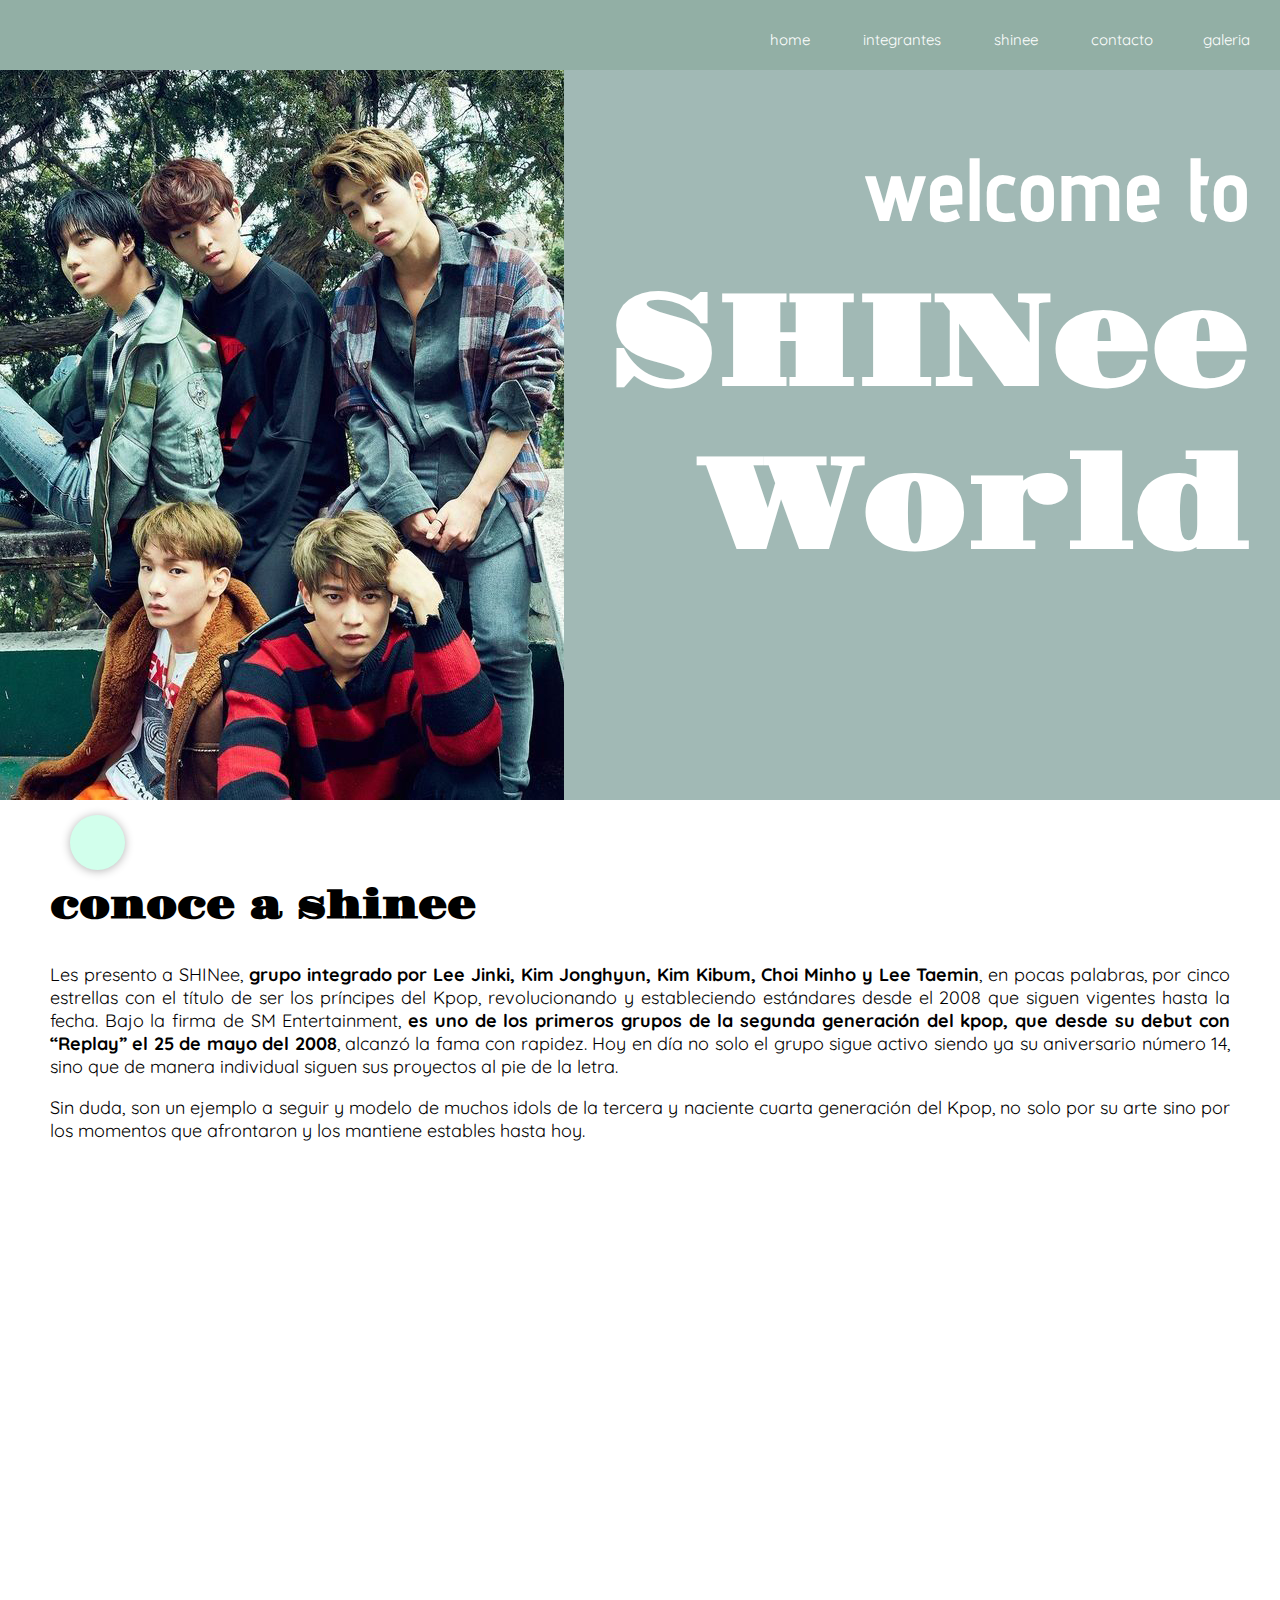
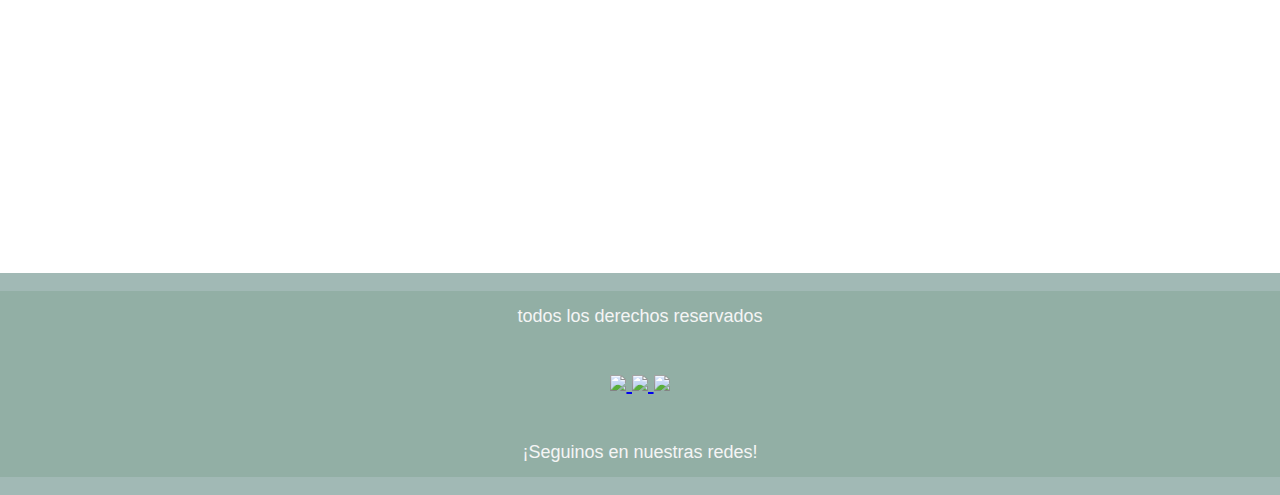
==== commit 952f6329: "agrego scss de tablet" ====
--- a/index.html
+++ b/index.html
@@ -37,8 +37,8 @@
                 <div class="hamburguesa">
 
                     <div class="collapse" id="navbarToggleExternalContent">
-                        <div class="color bg-dark p-4">
-                            <h5 class="text-white h4">menu</h5>
+                        <div class="color bg-teal p-4">
+                            <p class="menu">menu</p>
                             <span class="text-muted">
                                 <nav>
                                     <ul>
@@ -52,7 +52,7 @@
                             </span>
                         </div>
                     </div>
-                    <nav class="color navbar navbar-dark bg-dark">
+                    <nav class="color navbar navbar-dark bg-teal">
                         <div class="container-fluid">
                             <button class="navbar-toggler" type="button" data-bs-toggle="collapse"
                                 data-bs-target="#navbarToggleExternalContent"
@@ -160,7 +160,7 @@
             <img src="https://img.icons8.com/sf-regular-filled/48/FFFFFF/instagram-new.png" />
         </a>
 
-        <p>seguinos en nuestras redes!</p>
+        <p>¡Seguinos en nuestras redes!</p>
 
     </footer>
 
--- a/estilos/style.css
+++ b/estilos/style.css
@@ -6,11 +6,38 @@
   .navescritorio {
     display: none;
   }
+  .navescritorio {
+    display: none;
+  }
+  .hamburguesa {
+    visibility: visible;
+  }
+  .hamburguesa .menu {
+    font-size: 8vw;
+    color: white;
+  }
+  .hamburguesa nav {
+    font-family: "Quicksand", sans-serif;
+    color: white;
+    background-color: #92afa5;
+  }
+  .hamburguesa nav a {
+    text-decoration: none;
+    color: white;
+    font-size: 6vw;
+  }
+  .hamburguesa .bg-teal, .hamburguesa .p-4 {
+    background-color: #92afa5;
+  }
+  .hamburguesa .navbar-toggler-icon, .hamburguesa .container-fluid {
+    background-color: #92afa5;
+  }
   p {
     font-size: 4vw;
   }
   h2 {
     font-family: "Gravitas One", cursive;
+    font-size: 8vw;
   }
   .bannerintegrantes, .bannerconcurso, .bannershinee, .bannergaleria {
     text-align: center;
@@ -23,7 +50,7 @@
     font-size: 10vw;
   }
   .bannerintegrantes img, .bannerconcurso img, .bannershinee img, .bannergaleria img {
-    max-width: 94vw;
+    max-width: 100%;
     position: -webkit-sticky;
     position: sticky;
   }
@@ -51,6 +78,9 @@
     max-width: 94vw;
     position: -webkit-sticky;
     position: sticky;
+  }
+  .banner img {
+    max-width: 100%;
   }
   .imgfondo img {
     filter: brightness(0.6);
@@ -145,7 +175,7 @@
     font-family: "Quicksand", sans-serif;
     font-weight: normal;
     text-align: center;
-    font-size: 10vw;
+    font-size: 7vw;
   }
   .contenedor .form .form-header .form-title span {
     color: #ffffff;
@@ -195,7 +225,7 @@
   }
   /*FOOTER*/
   footer {
-    background-color: #389681;
+    background-color: #92afa5;
     font-family: Arial, "Helvetica Neue", Helvetica, sans-serif;
     color: whitesmoke;
     line-height: 50px;
@@ -207,8 +237,8 @@
   }
 }
 /*----------------------------------------------------------------------------------------------------------------*/
-/*ESCRITORIO*/
-@media (min-width: 551px) and (max-width: 2000px) {
+/*TABLET*/
+@media (min-width: 551px) and (max-width: 1020px) {
   body {
     margin: 0px;
     background-color: #a1b9b5;
@@ -224,41 +254,43 @@
   html {
     font-size: 10px;
   }
-  .hamburguesa {
-    display: none;
-  }
   h2 {
     font-family: "Gravitas One", cursive;
   }
   p {
     font-size: 18px;
   }
-  nav {
-    width: 100%;
-    height: 70px;
-    background: rgb(146, 175, 165);
-    text-align: right;
-    font-family: "Quicksand", sans-serif;
+  .navescritorio {
+    display: none;
+  }
+  .hamburguesa {
+    visibility: visible;
+  }
+  .hamburguesa .menu {
+    font-size: 30px;
+    color: white;
+  }
+  .hamburguesa nav {
+    font-family: "Quicksand", sans-serif;
+    color: white;
+  }
+  .hamburguesa nav a {
+    text-decoration: none;
+    color: white;
+    font-size: 18px;
+  }
+  .hamburguesa .bg-teal, .hamburguesa .p-4 {
+    background-color: #92afa5;
+  }
+  .hamburguesa .navbar-toggler-icon, .hamburguesa .container-fluid {
+    background-color: #92afa5;
+  }
+  .bannerintegrantes, .bannerconcurso, .bannershinee, .bannergaleria {
+    text-align: center;
     position: -webkit-sticky;
     position: sticky;
-  }
-  nav li {
-    display: inline-block;
-    padding: 20px;
-    padding-right: 30px;
-  }
-  nav a {
-    text-decoration: none;
-    color: white;
-    font-size: 15px;
-  }
-  nav ul {
-    display: inline-block;
-  }
-  .bannerintegrantes, .bannerconcurso, .bannershinee, .bannergaleria {
-    text-align: center;
-    position: -webkit-sticky;
-    position: sticky;
+    background: rgb(161, 185, 181);
+    background: linear-gradient(180deg, rgb(161, 185, 181) 16%, rgba(161, 185, 181, 0) 100%);
   }
   .bannerintegrantes h1, .bannerconcurso h1, .bannershinee h1, .bannergaleria h1 {
     color: rgb(255, 255, 255);
@@ -277,30 +309,28 @@
     font-family: "Advent Pro", sans-serif;
     color: rgb(255, 255, 255);
   }
-  .imgfondo {
-    float: left;
-    grid-area: imgfondo;
-    display: flex;
+  .banner img {
+    max-width: 100%;
+  }
+  .imgfondo img {
+    filter: brightness(0.6);
+  }
+  .mainindex {
+    grid-area: mainindex;
+  }
+  .mainindex h2 {
+    font-size: 5vw;
+    font-family: "Gravitas One", cursive;
+    margin: 10px;
   }
   main {
     font-size: 2vw;
     font-family: "Quicksand", sans-serif;
     margin: 0px;
-    padding: 50px;
+    padding: 20px;
     text-align: justify;
     background-color: #ffffff;
     grid-area: main;
-  }
-  main .mainindex {
-    grid-area: mainindex;
-  }
-  main .mainindex p {
-    font-size: 17px;
-  }
-  main .mainindex h2 {
-    font-size: 5vw;
-    font-family: "Gravitas One", cursive;
-    margin: 10px;
   }
   .video {
     position: relative;
@@ -316,7 +346,7 @@
     border: 0;
   }
   #shineeworld {
-    font-size: 10vw;
+    font-size: 11vw;
     font-family: "Gravitas One", cursive;
     color: rgb(255, 255, 255);
   }
@@ -366,10 +396,7 @@
   }
   /*FORM*/
   .contenedor .form {
-    width: 100%;
-    max-width: 500px;
     margin: auto;
-    padding: 5px 35px;
     margin-top: 20px;
     padding-bottom: 30px;
     border-radius: 10px;
@@ -378,7 +405,7 @@
     font-family: "Quicksand", sans-serif;
     font-weight: normal;
     text-align: center;
-    padding: 5px 0;
+    font-size: 7vw;
   }
   .contenedor .form .form-header .form-title span {
     color: #ffffff;
@@ -386,7 +413,7 @@
   .contenedor .form .form-control-label {
     display: block;
     color: rgb(10, 4, 4);
-    font-size: 16px;
+    font-size: 4vw;
     position: relative;
   }
   .contenedor .form .form-input, .contenedor .form .form-textarea {
@@ -396,7 +423,7 @@
     border-bottom: 2px solid rgb(195, 247, 225);
     width: 100%;
     padding: 10px;
-    font-size: 12px;
+    font-size: 4vw;
     color: rgb(130, 151, 141);
   }
   .contenedor .form .form-input .form-textarea, .contenedor .form .form-textarea .form-textarea {
@@ -408,7 +435,7 @@
     width: 100%;
     outline: none;
     background: rgb(155, 202, 180);
-    font-size: 16px;
+    font-size: 4vw;
     border: none;
     color: rgb(215, 225, 225);
     padding: 15px 0;
@@ -441,7 +468,7 @@
   }
   /*FOOTER*/
   footer {
-    background-color: #389681;
+    background-color: #92afa5;
     font-family: Arial, "Helvetica Neue", Helvetica, sans-serif;
     color: whitesmoke;
     line-height: 50px;
@@ -451,4 +478,252 @@
     text-align: center;
     font-size: 20px;
   }
+}
+/*----------------------------------------------------------------------------------------------------------------*/
+/*ESCRITORIO*/
+@media (min-width: 1021px) and (max-width: 2000px) {
+  body {
+    margin: 0px;
+    background-color: #a1b9b5;
+  }
+  * {
+    max-width: 100%;
+  }
+  header {
+    margin-left: auto;
+    margin-right: auto;
+    margin-top: 0px;
+  }
+  html {
+    font-size: 10px;
+  }
+  .hamburguesa {
+    display: none;
+  }
+  h2 {
+    font-family: "Gravitas One", cursive;
+  }
+  p {
+    font-size: 18px;
+  }
+  nav {
+    width: 100%;
+    height: 70px;
+    background: rgb(146, 175, 165);
+    text-align: right;
+    font-family: "Quicksand", sans-serif;
+    position: -webkit-sticky;
+    position: sticky;
+  }
+  nav li {
+    display: inline-block;
+    padding: 20px;
+    padding-right: 30px;
+  }
+  nav a {
+    text-decoration: none;
+    color: white;
+    font-size: 15px;
+  }
+  nav ul {
+    display: inline-block;
+  }
+  .bannerintegrantes, .bannerconcurso, .bannershinee, .bannergaleria {
+    text-align: center;
+    position: -webkit-sticky;
+    position: sticky;
+    background: rgb(161, 185, 181);
+    background: linear-gradient(180deg, rgb(161, 185, 181) 16%, rgba(161, 185, 181, 0) 100%);
+  }
+  .bannerintegrantes h1, .bannerconcurso h1, .bannershinee h1, .bannergaleria h1 {
+    color: rgb(255, 255, 255);
+    font-family: "Gravitas One", cursive;
+    font-size: 10vw;
+  }
+  .banner {
+    display: grid;
+    grid-template-areas: "imgfondo mainindex";
+  }
+  .banner h1 {
+    float: right;
+    font-size: 7vw;
+    margin: 30px;
+    text-align: right;
+    font-family: "Advent Pro", sans-serif;
+    color: rgb(255, 255, 255);
+  }
+  .imgfondo {
+    float: left;
+    grid-area: imgfondo;
+    display: flex;
+  }
+  main {
+    font-size: 2vw;
+    font-family: "Quicksand", sans-serif;
+    margin: 0px;
+    padding: 50px;
+    text-align: justify;
+    background-color: #ffffff;
+    grid-area: main;
+  }
+  main .mainindex {
+    grid-area: mainindex;
+  }
+  main .mainindex p {
+    font-size: 17px;
+  }
+  main .mainindex h2 {
+    font-size: 5vw;
+    font-family: "Gravitas One", cursive;
+    margin: 10px;
+  }
+  .video {
+    position: relative;
+    overflow: hidden;
+    padding-top: 56.25%;
+  }
+  .iframe {
+    position: absolute;
+    top: 0;
+    left: 0;
+    width: 100%;
+    height: 100%;
+    border: 0;
+  }
+  #shineeworld {
+    font-size: 10vw;
+    font-family: "Gravitas One", cursive;
+    color: rgb(255, 255, 255);
+  }
+  .contenedor {
+    height: 100%;
+    width: 100%;
+  }
+  /* INTEGRANTES */
+  .h1integrantes {
+    margin-top: 0px;
+    position: absolute;
+    top: 50%;
+    left: 50%;
+    transform: translate(-50%, -50%);
+  }
+  /*SHINEE*/
+  .h1infoshinee {
+    margin-top: 0px;
+    position: absolute;
+    top: 50%;
+    left: 50%;
+    transform: translate(-50%, -50%);
+    font-family: "Gravitas One", cursive;
+    color: #ffffff;
+  }
+  /*CONCURSO*/
+  .h1concurso {
+    margin-top: 0px;
+    position: absolute;
+    top: 50%;
+    left: 50%;
+    transform: translate(-50%, -50%);
+  }
+  .infocontacto {
+    font-size: 20px;
+    font-family: "Quicksand", sans-serif;
+    margin: 0px;
+    padding: 50px;
+    margin-bottom: 30px;
+    text-align: justify;
+    background-color: #ffffff;
+  }
+  .infocontacto h2 {
+    font-size: 40px;
+    font-family: "Gravitas One", cursive;
+    text-align: center;
+  }
+  /*FORM*/
+  .contenedor .form {
+    width: 100%;
+    max-width: 500px;
+    margin: auto;
+    padding: 5px 35px;
+    margin-top: 20px;
+    padding-bottom: 30px;
+    border-radius: 10px;
+  }
+  .contenedor .form .form-header .form-title {
+    font-family: "Quicksand", sans-serif;
+    font-weight: normal;
+    text-align: center;
+    padding: 5px 0;
+  }
+  .contenedor .form .form-header .form-title span {
+    color: #ffffff;
+  }
+  .contenedor .form .form-control-label {
+    display: block;
+    color: rgb(10, 4, 4);
+    font-size: 16px;
+    position: relative;
+  }
+  .contenedor .form .form-input, .contenedor .form .form-textarea {
+    background: rgba(255, 255, 255, 0.572);
+    border: none;
+    outline: none;
+    border-bottom: 2px solid rgb(195, 247, 225);
+    width: 100%;
+    padding: 10px;
+    font-size: 12px;
+    color: rgb(130, 151, 141);
+  }
+  .contenedor .form .form-input .form-textarea, .contenedor .form .form-textarea .form-textarea {
+    resize: vertical;
+    max-height: 150px;
+    min-height: 50px;
+  }
+  .contenedor .form .btn-submit {
+    width: 100%;
+    outline: none;
+    background: rgb(155, 202, 180);
+    font-size: 16px;
+    border: none;
+    color: rgb(215, 225, 225);
+    padding: 15px 0;
+    cursor: pointer;
+    transition: all 0.5s ease;
+  }
+  .contenedor .form:hover {
+    background: #ffffff;
+  }
+  /*GALERIA*/
+  .cajagaleria h1 {
+    margin-top: 0px;
+    position: absolute;
+    top: 50%;
+    left: 50%;
+    transform: translate(-50%, -50%);
+  }
+  /*BOTON*/
+  .boton {
+    position: fixed;
+    width: 55px;
+    height: 55px;
+    line-height: 55px;
+    bottom: 30px;
+    background: #d2ffec;
+    border-radius: 50px;
+    text-align: center;
+    box-shadow: 0px 1px 10px rgba(0, 0, 0, 0.3);
+    margin-left: 20px;
+  }
+  /*FOOTER*/
+  footer {
+    background-color: #92afa5;
+    font-family: Arial, "Helvetica Neue", Helvetica, sans-serif;
+    color: whitesmoke;
+    line-height: 50px;
+    bottom: 0;
+    left: 0;
+    width: 100%;
+    text-align: center;
+    font-size: 20px;
+  }
 }/*# sourceMappingURL=style.css.map */